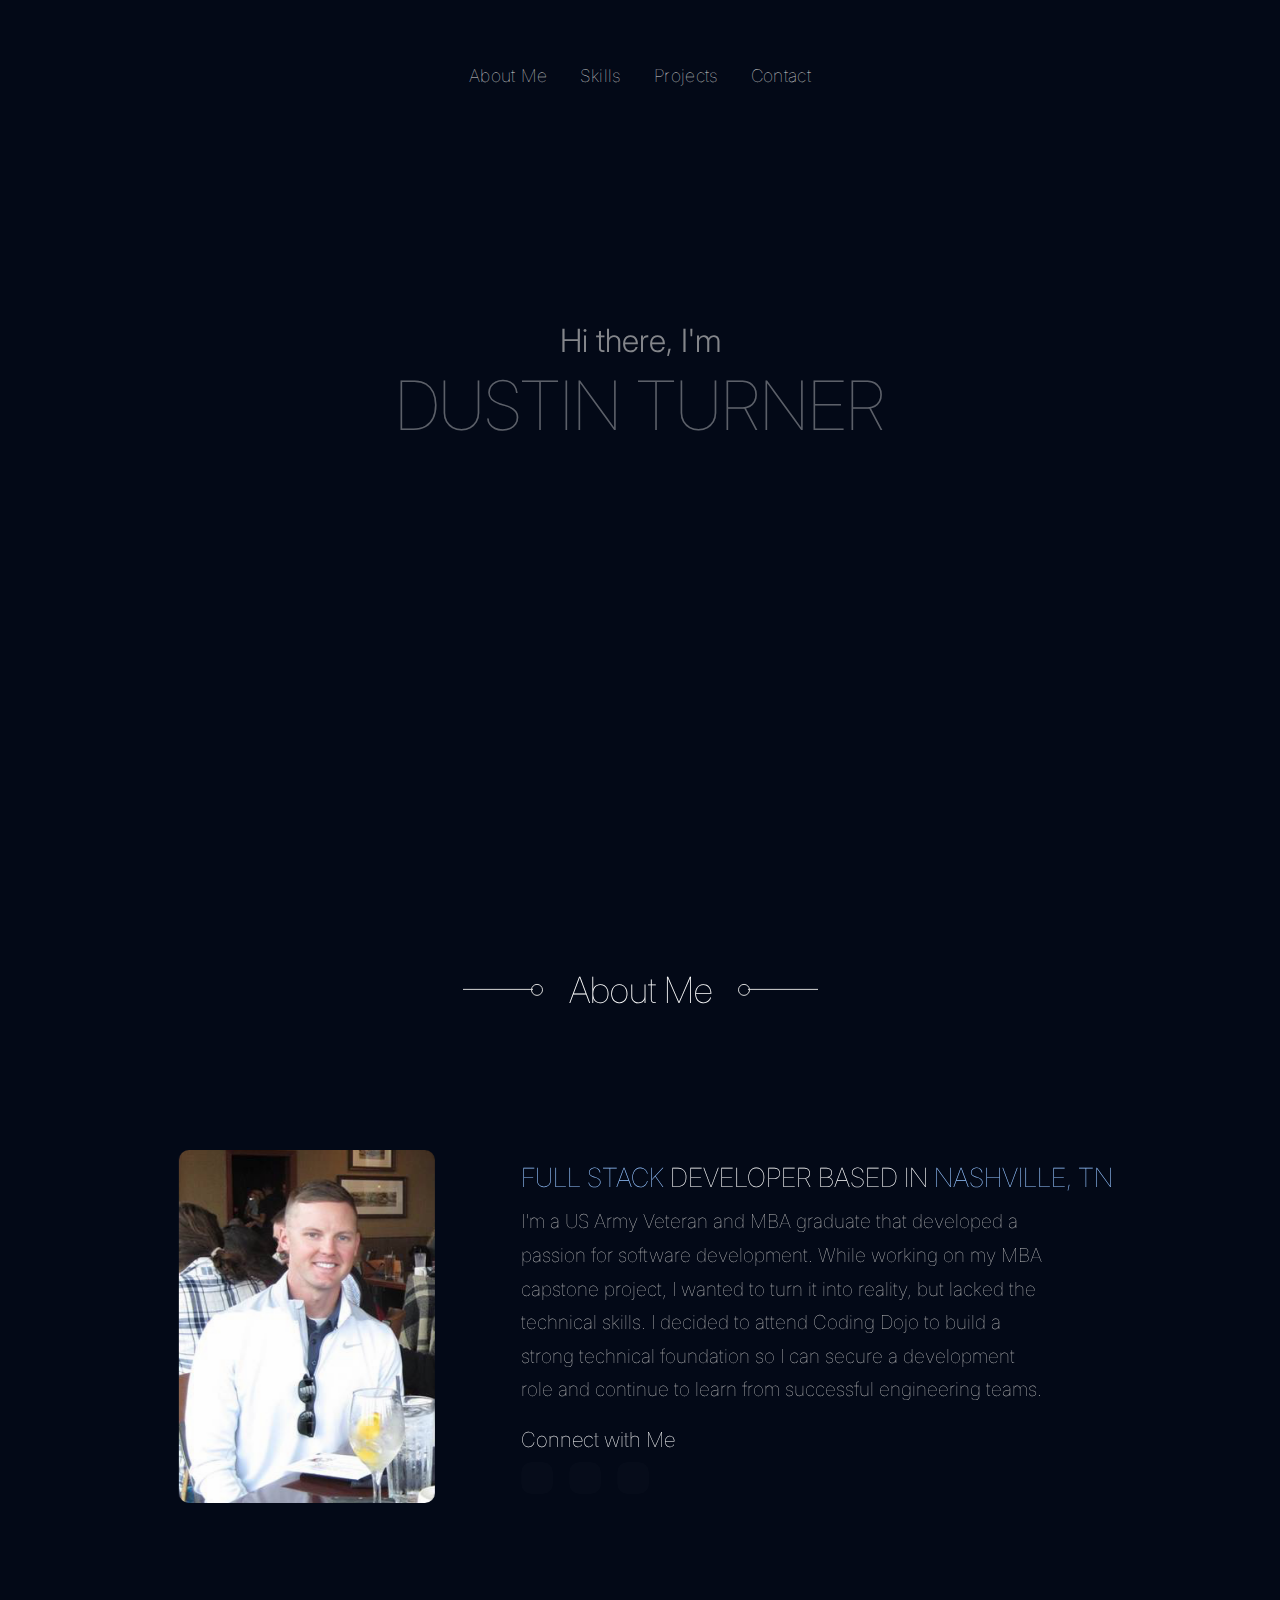
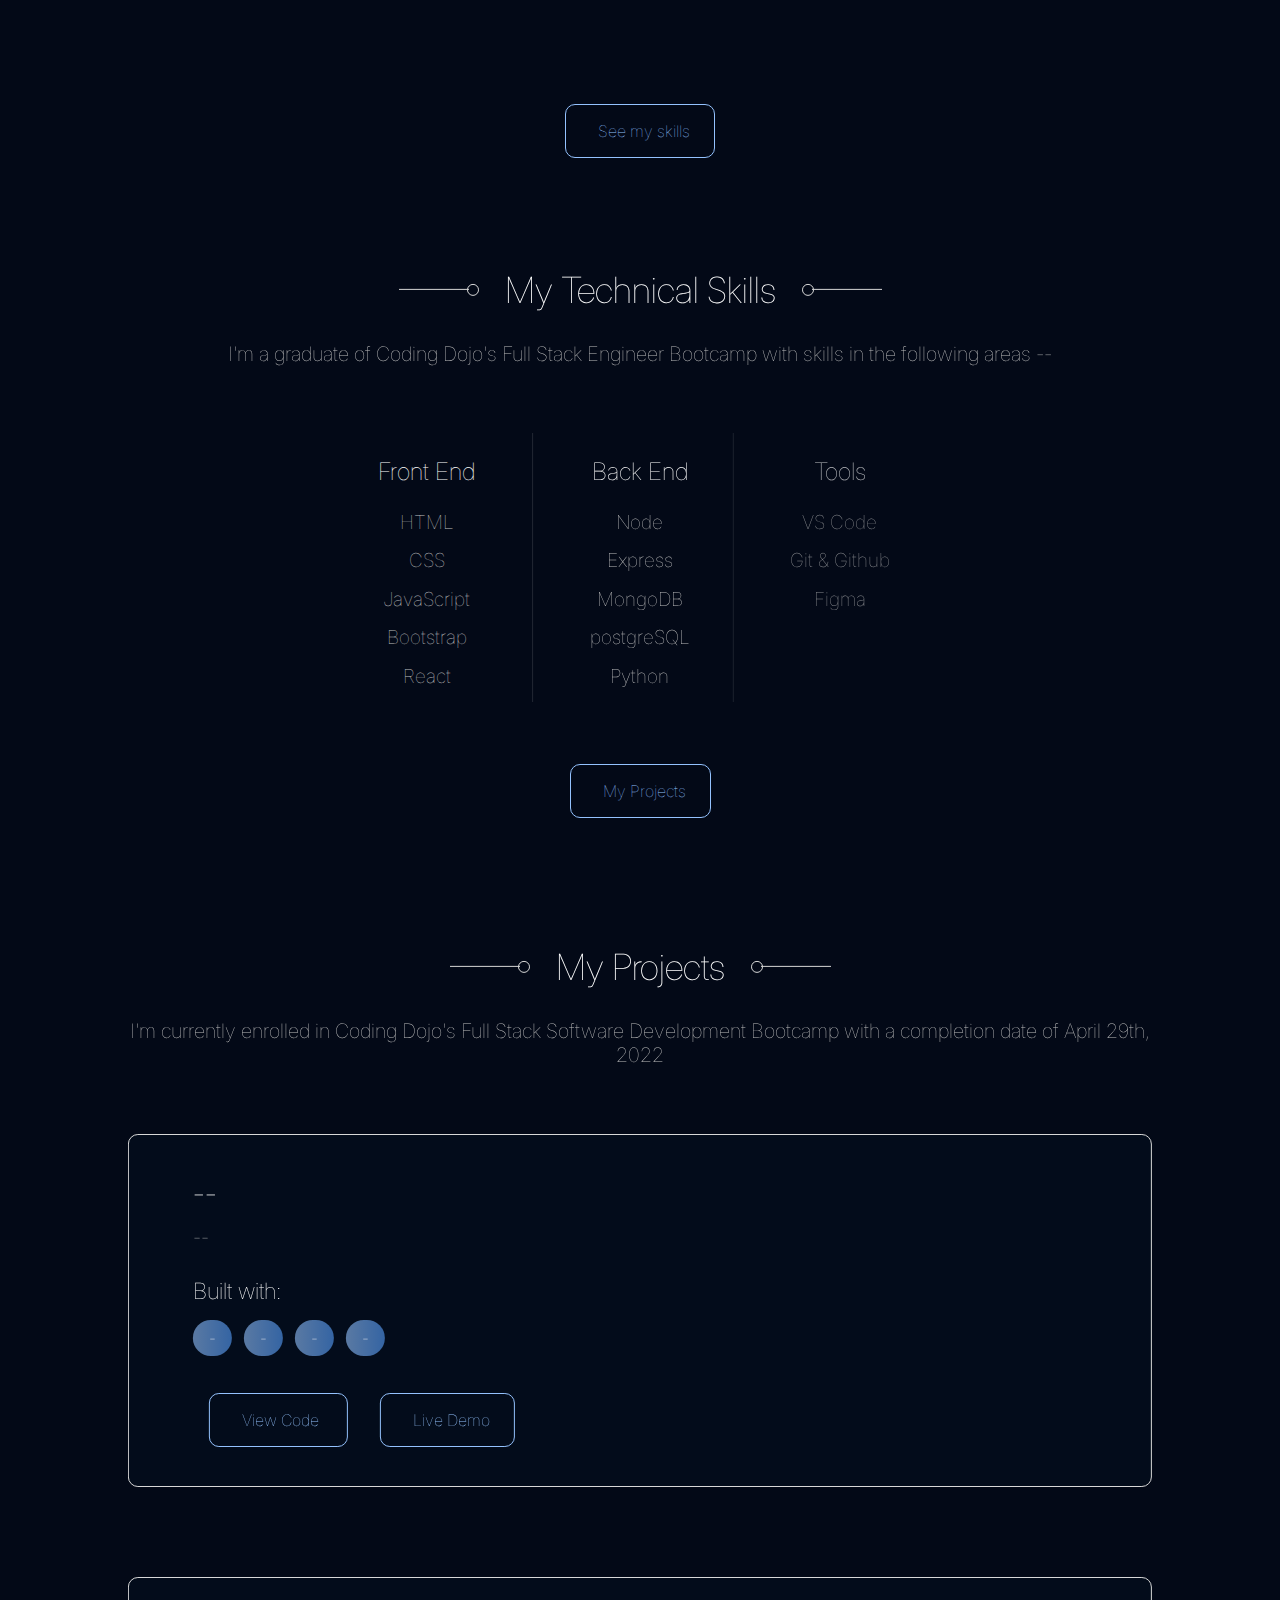
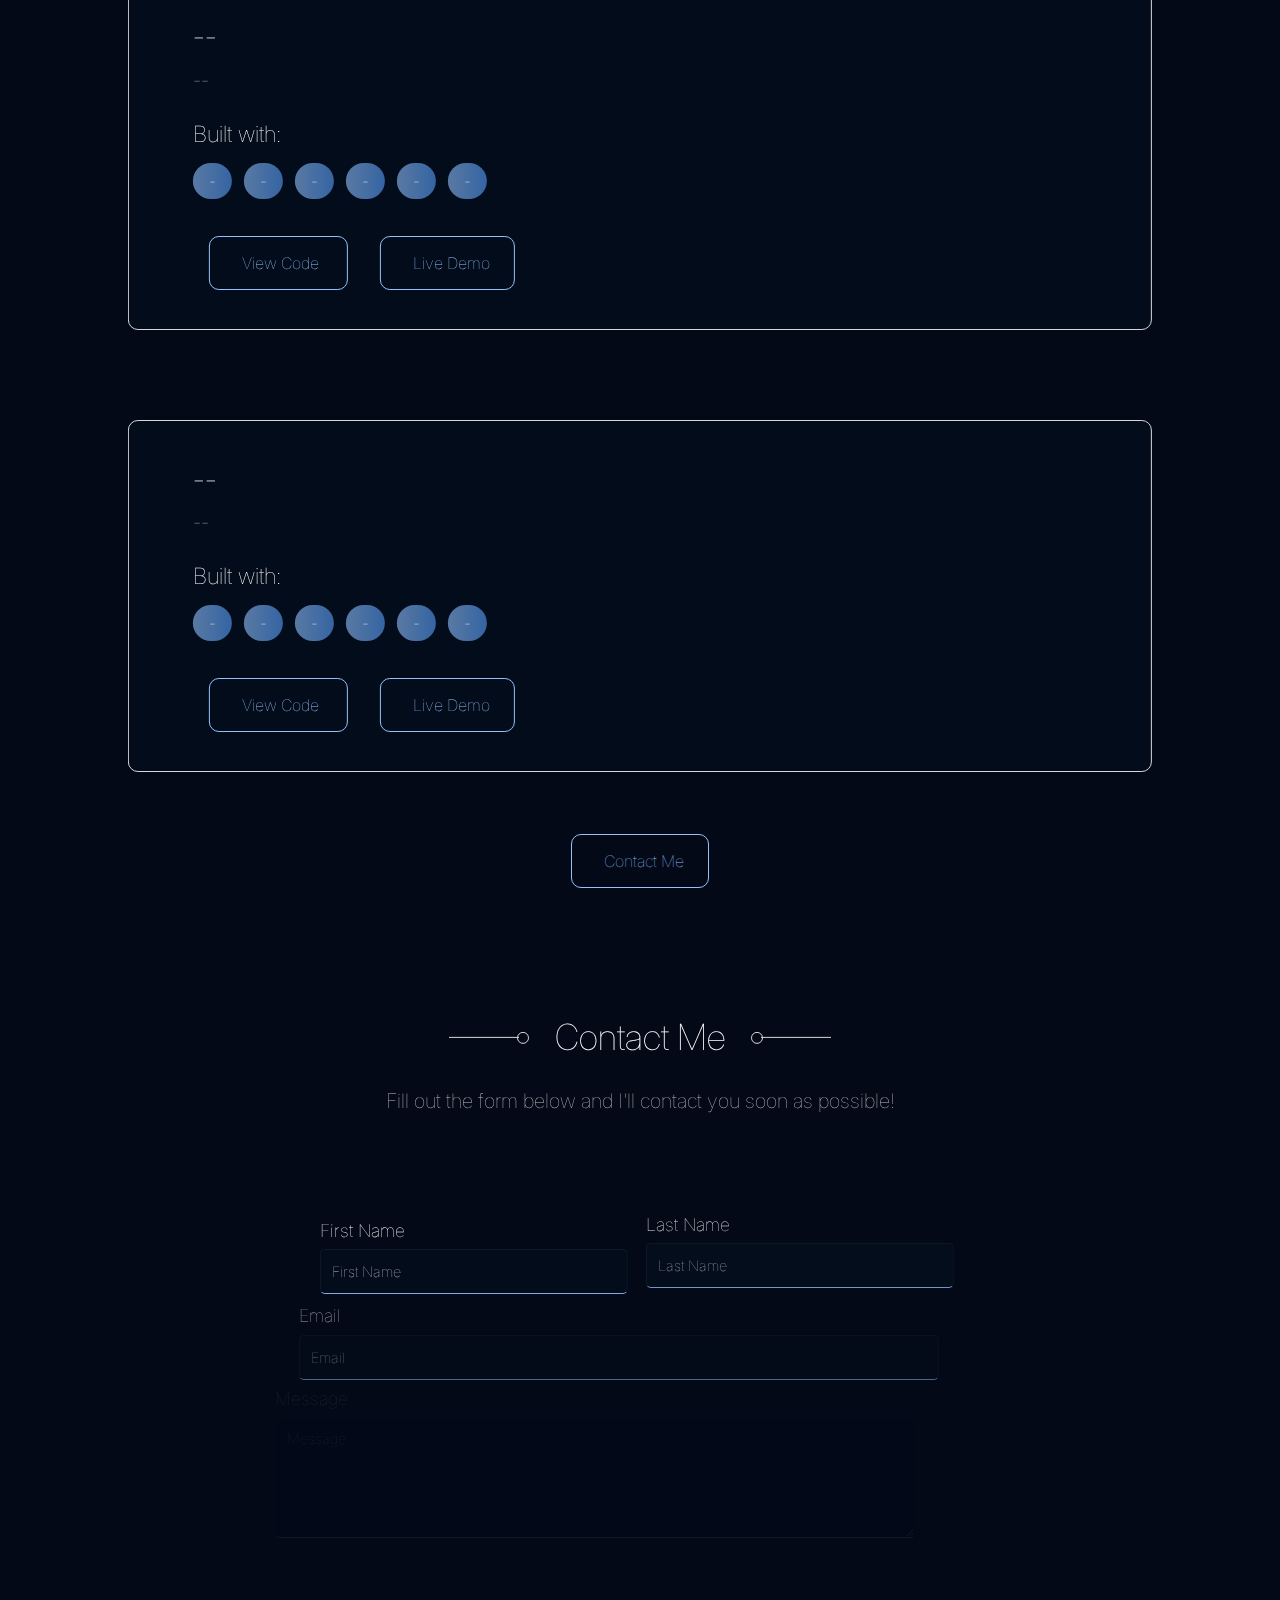
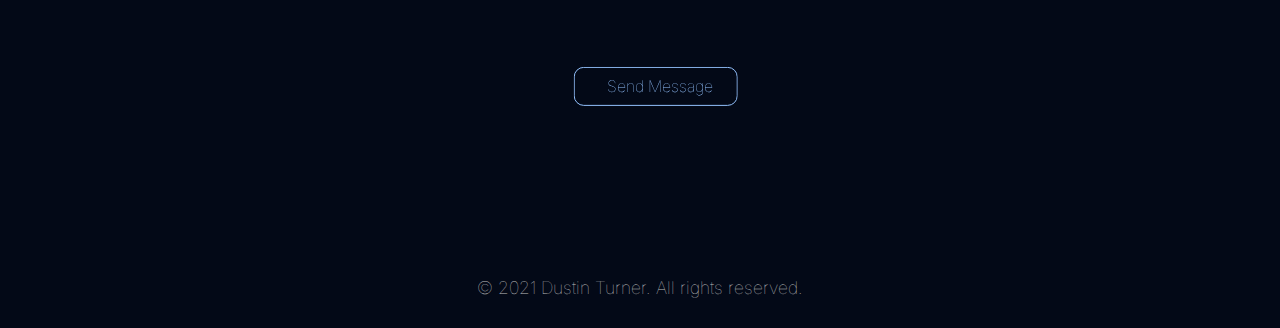
==== index.html @ 33172634 "Add files via upload" ====
<!DOCTYPE html>
<html lang="en">
<head>
    <meta charset="UTF-8">
    <meta http-equiv="X-UA-Compatible" content="IE=edge">
    <meta name="viewport" content="width=device-width, initial-scale=1.0">

    <title>Dustin Turner - Full Stack Developer</title>

    <link rel="stylesheet" href="main.css">
    <link rel="icon" href="./assets/favicon.ico?" type="image/x-icon">

    <!-- Font Awesome -->
    <link rel="stylesheet" href="https://cdnjs.cloudflare.com/ajax/libs/font-awesome/6.0.0-beta2/css/all.min.css" integrity="sha512-YWzhKL2whUzgiheMoBFwW8CKV4qpHQAEuvilg9FAn5VJUDwKZZxkJNuGM4XkWuk94WCrrwslk8yWNGmY1EduTA==" crossorigin="anonymous" referrerpolicy="no-referrer" />

    <!-- Meta Author Tag-->
    <meta name="author" content="Dustin Turner">

    <!-- Meta Description Tag -->
    <meta name="description" content="I am a full stack software developer that loves to learn new technologies and build new projects.">
    
    <!-- Canonical Link Tag -->
    <link rel="canonical" href="https://dustin-turner.com/">
    
    <!-- Open graph tags -->

    <meta property="og:title" content="Dustin Turner - Full Stack Developer" />

    <meta property="og:description" content="I am a full stack software developer that loves to learn new technologies and build new projects." />

    <meta property="og:image" content="https://dustin-turner.com/assets/images/about_picture.png" />

    <meta property="og:url" content="dustin-turner.com" />

    <meta property="og:site_name" content="Dustin Turner" />

    <!-- Twitter Tags -->

    <meta name="twitter:title" content="Dustin Turner - Full Stack Developer">

    <meta name="twitter:site" content="@dustin_b_turner">

    <meta name="twitter:creator" content="@dustin_b_turner">

</head>

<body>
    
<!-- Hero Section -->

    <header>

        <nav class="navbar">
            <ul class="nav-list">
                <li class="nav-item">
                    <a href="#about" class="nav-link">About Me</a>
                </li>
                
                <li class="nav-item">
                    <a href="#skills" class="nav-link">Skills</a>
                </li>
                
                <li class="nav-item">
                    <a href="#projects" class="nav-link">Projects</a>
                </li>
                
                <li class="nav-item">
                    <a href="#contact" class="nav-link">Contact</a>
                </li>
            </ul>
        </nav>

        <div class="content">

            <p class="smaller-text anim1">Hi there, I'm</p>

            <h1 class="title anim1"><span class="primary">Dustin</span> Turner</h1>

            <p class="smaller-text anim1">Full Stack Software Developer</p>

            <a class="btn primary larger anim1" id="projectsBtn" href="#projects">
                <i class="fas fa-code icon"></i>
                Projects
            </a>
            <a class="btn primary larger anim1" id="resumeBtn" href="">
                <i class="fas fa-paperclip icon"></i>
                Resume
            </a>          
        </div>

    </header>

<!-- About Me Section -->

    <section class="page-section" id="about">

        <div class="section-title-container fade">
            <div class="divider left"></div>
            <h2 class="title">About Me</h2>
            <div class="divider right"></div>
        </div>

        <div class="about-grid">

            <div class="img-container">
                <img src="/assets/images/backgrounds/about_picture.png" alt="Dustin Turner Image" class="about-img">
            </div>

            <div class="content">

                <p class="main-text"><span class="primary">full stack</span> developer based in <span class="primary">Nashville, TN</span></p>

                <div class="large-paragraph">
                    I'm a US Army Veteran and MBA graduate that developed a passion for software development. While working on my MBA capstone project, I wanted to turn it into reality, but lacked the technical skills. I decided to attend Coding Dojo to build a strong technical foundation so I can secure a development role and continue to learn from successful engineering teams.
                </div>

                <h5 class="socials-heading">Connect with Me</h5>

                <div class="socials-list">

                    <a href="https://www.linkedin.com/in/dustin-turner/" class="social-icon-container" target="_blank">
                        <i class="fab fa-linkedin icon"></i>
                    </a>

                    <a href="https://github.com/dturner23" class="social-icon-container" target="_blank">
                        <i class="fab fa-github icon"></i>
                    </a>

                    <a href="https://twitter.com/dustin_b_turner" class="social-icon-container" target="_blank">
                        <i class="fab fa-twitter icon"></i>
                    </a>

                </div>

            </div>

        </div>
        <a href="#skills" class="btn primary-outline section-end-btn" id="seeMySkillsBtn">
            <i class="fas fa-angle-double-down icon"></i>
            See my skills
        </a>


    </section>

<!-- Technical Skills Section -->

    <section class="page-section" id="skills">

        <div class="section-title-container fade">
            <div class="divider left"></div>
            <h2 class="title">My Technical Skills</h2>
            <div class="divider right"></div>
        </div>

        <p class="smaller-text fade">I'm a graduate of Coding Dojo's Full Stack Engineer Bootcamp with skills in the following areas --</p>

        <div class="skills-grid">
            <div class="skill-group">
                <i class="fas fa-laptop-code icon"></i>
                <h5 class="skill-group-title">Front End</h5>
                <ul class="skill-list">
                    <li class="skill">HTML</li>
                    <li class="skill">CSS</li>
                    <li class="skill">JavaScript</li>
                    <li class="skill">Bootstrap</li>
                    <li class="skill">React</li>
                </ul>
            </div>
            <div class="skill-group">
                <i class="fas fa-terminal icon"></i>
                <h5 class="skill-group-title">Back End</h5>
                <ul class="skill-list">
                    <li class="skill">Node</li>
                    <li class="skill">Express</li>
                    <li class="skill">MongoDB</li>
                    <li class="skill">postgreSQL</li>
                    <li class="skill">Python</li>
                </ul>
            </div>
            <div class="skill-group">
                <i class="fas fa-tools icon"></i>
                <h5 class="skill-group-title">Tools</h5>
                <ul class="skill-list">
                    <li class="skill">VS Code</li>
                    <li class="skill">Git & Github</li>
                    <li class="skill">Figma</li>
                </ul>
            </div>
        </div>
        

        <a href="#projects" class="btn primary-outline section-end-btn" >
            <i class="fas fa-angle-double-down icon"></i>
            My Projects
        </a>

    </section>

<!-- My Projects Section -->

    <section class="page-section" id="projects">

        <div class="section-title-container fade">
            <div class="divider left"></div>
            <h2 class="title">My Projects</h2>
            <div class="divider right"></div>
        </div>

        <p class="smaller-text fade">I'm currently enrolled in Coding Dojo's Full Stack Software Development Bootcamp with a completion date of April 29th, 2022</p>

        <div class="projects">
            <div class="project">
                <div class="content">
                    <h3 class="project-title">
                        --
                    </h3>

                    <p class="project-desc">
                        --
                    </p>

                    <h4 class="skills-title">Built with:</h4>

                    <div class="skills-list">
                        <div class="skill">-</div>
                        <div class="skill">-</div>
                        <div class="skill">-</div>
                        <div class="skill">-</div>
                    </div>

                    <div class="btn-group">
                        <a href="#" class="btn primary" target="_blank">
                            <i class="fas fa-code icon"></i>
                            View Code
                        </a>
                        <a href="#" class="btn primary" target="_blank">
                            <i class="fas fa-eye icon"></i>
                            Live Demo
                        </a>
                    </div>
                </div>

                <div class="img-container">
                    <img src="/" alt="" class="project-img">
                </div>

            </div>
            <div class="project">
                <div class="content">
                    <h3 class="project-title">
                        --
                    </h3>

                    <p class="project-desc">
                        --
                    </p>

                    <h4 class="skills-title">Built with:</h4>

                    <div class="skills-list">
                        <div class="skill">-</div>
                        <div class="skill">-</div>
                        <div class="skill">-</div>
                        <div class="skill">-</div>
                        <div class="skill">-</div>
                        <div class="skill">-</div>
                    </div>

                    <div class="btn-group">
                        <a href="#" class="btn primary" target="_blank">
                            <i class="fas fa-code icon"></i>
                            View Code
                        </a>
                        <a href="#" class="btn primary" target="_blank">
                            <i class="fas fa-eye icon"></i>
                            Live Demo
                        </a>
                    </div>
                </div>

                <div class="img-container">
                    <img src="/" alt="" class="project-img">
                </div>

            </div>
            <div class="project">
                <div class="content">
                    <h3 class="project-title">
                        --
                    </h3>

                    <p class="project-desc">
                        --
                    </p>

                    <h4 class="skills-title">Built with:</h4>

                    <div class="skills-list">
                        <div class="skill">-</div>
                        <div class="skill">-</div>
                        <div class="skill">-</div>
                        <div class="skill">-</div>
                        <div class="skill">-</div>
                        <div class="skill">-</div>
                    </div>

                    <div class="btn-group">
                        <a href="#" class="btn primary" target="_blank">
                            <i class="fas fa-code icon"></i>
                            View Code
                        </a>
                        <a href="#" class="btn primary" target="_blank">
                            <i class="fas fa-eye icon"></i>
                            Live Demo
                        </a>
                    </div>
                </div>

                <div class="img-container">
                    <img src="" alt="" class="project-img">
                </div>

            </div>
        </div>

        <a href="#contact" class="btn primary-outline section-end-btn" id="contactMeBtn">
            <i class="fas fa-angle-double-down icon"></i>
            Contact Me
        </a>

    </section>

<!-- Contact Me Section -->

    <section class="page-section" id="contact">

        <div class="section-title-container fade">
            <div class="divider left"></div>
            <h2 class="title">Contact Me</h2>
            <div class="divider right"></div>
        </div>

        <p class="smaller-text fade">Fill out the form below and I'll contact you soon as possible!</p>

        <form action="https://formspree.io/moqvbrrl" method="POST" class="contact-form">
            <div class="alert" id="formAlert">
                <p class="alert-text">Please fill in all fields.</p>
                <i class="fas fa-times close-icon"></i>
            </div>

            <div class="form-group grid">
                <div class="input-container">
                    <label for="firstName">First Name</label>
                    <input type="text" name="firstName" id="firstName" class="input" placeholder="First Name">
                </div>
                <div class="input-container">
                    <label for="lastName">Last Name</label>
                    <input type="text" name="lastName" id="lastName" class="input" placeholder="Last Name">
                </div>
            </div>
            <div class="form-group">
                <label for="email">Email</label>
                <input type="email" name="email" id="email" class="input" placeholder="Email">
            </div>
            <div class="form-group">
                <label for="message">Message</label>
                <textarea name="message" id="message" class="input textarea" placeholder="Message"></textarea>
            </div>
            <div class="form-group">
                <button class="btn primary" type="submit">
                    <i class="fas fa-paper-plane icon"></i>
                    Send Message
                </button>
            </div>
        </form>

    </section>

<!-- Footer Section -->

    <footer>
        <p class="footer-text">&copy; 2021 Dustin Turner. All rights reserved.</p>
    </footer>

<!-- GSAP & It's plugins -->
    <script src="https://cdnjs.cloudflare.com/ajax/libs/gsap/3.8.0/gsap.min.js"></script>
    <script src="https://cdnjs.cloudflare.com/ajax/libs/gsap/3.8.0/ScrollToPlugin.min.js"></script>
    <script src="https://cdnjs.cloudflare.com/ajax/libs/gsap/3.8.0/ScrollTrigger.min.js"></script>

    <script src="js/main.js"></script>
</body>
</html>
---- main.css ----
@import url("https://fonts.googleapis.com/css2?family=Inter:wght@100;300&display=swap");
* {
  margin: 0;
  padding: 0;
  -webkit-box-sizing: border-box;
          box-sizing: border-box;
}

body {
  width: 100vw;
  background-color: #030917;
  min-height: 100vh;
  overflow-x: hidden;
}

::-webkit-scrollbar {
  width: 5px;
}

::-webkit-scrollbar-thumb {
  background-color: rgba(149, 195, 255, 0.2);
}

::-webkit-scrollbar-track {
  background-color: #030917;
}

@media screen and (min-width: 2500px) {
  html {
    font-size: 24px;
  }
}

@media screen and (max-width: 1238px) {
  html {
    font-size: 14px;
  }
}

@media screen and (max-width: 402px) {
  html {
    font-size: 12px;
  }
}

header {
  height: 100vh;
  width: 100vw;
  background-attachment: fixed;
  background-position: center;
  background-repeat: no-repeat;
  background-size: cover;
}

header .navbar {
  height: 150px;
  width: 100vw;
  display: -webkit-box;
  display: -ms-flexbox;
  display: flex;
  -webkit-box-orient: horizontal;
  -webkit-box-direction: normal;
      -ms-flex-direction: row;
          flex-direction: row;
  -webkit-box-align: center;
      -ms-flex-align: center;
          align-items: center;
  -webkit-box-pack: justify;
      -ms-flex-pack: justify;
          justify-content: center;
  padding: 0 10vw;
}

header .navbar .nav-brand {
  font-family: 'Inter', sans-serif;
  font-size: 1.75rem;
  font-weight: 100;
  color: #95C3FF;
}

header .navbar .nav-list {
  display: -webkit-box;
  display: -ms-flexbox;
  display: flex;
  -webkit-box-orient: horizontal;
  -webkit-box-direction: normal;
      -ms-flex-direction: row;
          flex-direction: row;
  list-style: none;
}

header .navbar .nav-list .nav-item {
  margin: 0 1em;
}

header .navbar .nav-list .nav-item .nav-link {
  font-family: 'Inter', sans-serif;
  font-size: 1.1rem;
  font-weight: 100;
  color: #D9D9D9;
  text-decoration: none;
  letter-spacing: 0.02em;
  -webkit-transition: color 0.3s ease-in-out;
  transition: color 0.3s ease-in-out;
  cursor: pointer;
}

header .navbar .nav-list .nav-item .nav-link:hover {
  color: #95C3FF;
}

header .content {
  width: 40vw;
  position: relative;
  left: 50%;
  -webkit-transform: translateX(-50%);
          transform: translateX(-50%);
  top: 20vh;
  text-align: center;
}

header .content .smaller-text {
  font-family: 'Inter', sans-serif;
  font-size: 2rem;
  font-weight: 300;
  color: #BFBFBF;
}

header .content .title {
  text-transform: uppercase;
  color: #fff;
  font-family: 'Inter', sans-serif;
  font-size: 4.25rem;
  font-weight: 100;
  margin: .2em 0;
}

header .content .title .primary {
  color: #fff;
}

header .content .btn {
  position: relative;
  top: 3.5em;
}

@media screen and (max-width: 1238px) {
  header .content {
    width: 100vw;
  }
}

@media screen and (max-width: 962px) {
  header .navbar {
    padding: 0 5vw;
  }
}

@media screen and (max-width: 782px) {
  header .navbar .nav-list {
    display: none;
  }
}

@media screen and (max-width: 680px) {
  header .content {
    width: 80vw;
  }
  header .content .smaller-text:last-of-type {
    width: 60%;
    position: relative;
    left: 50%;
    -webkit-transform: translateX(-50%);
            transform: translateX(-50%);
    line-height: 1.5;
  }
}

@media screen and (max-width: 416px) {
  header .content .smaller-text:last-of-type {
    width: 80%;
  }
}

@media screen and (max-width: 1026px) {
  header {
    background-attachment: scroll;
  }
}

@media screen and (max-height: 750px) {
  header .content {
    top: 15vh;
  }
}

@media screen and (max-height: 650px) {
  header .content {
    top: 10vh;
  }
}

@media screen and (max-height: 650px) and (max-width: 500px) {
  header .content {
    top: 5vh;
  }
}

.btn {
  padding: 16px 24px;
  border-radius: 10px;
  font-family: 'Inter', sans-serif;
  font-size: 1rem;
  font-weight: 100;
  -webkit-transition: color .3s ease-in-out, background .3s ease-in-out;
  transition: color .3s ease-in-out, background .3s ease-in-out;
  cursor: pointer;
  text-decoration: none;
  line-height: 5px;
}

.btn .icon {
  margin-right: 8px;
}

.btn.light-outline {
  border: 1px solid #D9D9D9;
  color: #D9D9D9;
  background: transparent;
}

.btn.light-outline:hover {
  background: #D9D9D9;
  color: #000;
}

.btn.primary {
  border: 1px solid #95C3FF;
  color: #95C3FF;
  background: transparent;
  margin: 1rem;
}

.btn.primary:hover {
  background: #95C3FF;
  color: #fff;
}

.btn.primary-outline {
  border: 1px solid #95C3FF;
  color: #95C3FF;
  background: transparent;
}

.btn.primary-outline:hover {
  background: #95C3FF;
  color: #fff;
}

.btn.larger {
  height: 50px;
  padding: 18px 32px;
  font-family: 'Inter', sans-serif;
  font-size: 1rem;
  font-weight: 100;
  text-transform: capitalize;
}

.page-section {
  width: 100vw;
  padding: 7.5vh 15vw 17.5vh 15vw;
  text-align: center;
}

.page-section .section-end-btn {
  position: relative;
  top: 9vh;
}

.page-section .section-title-container {
  display: -webkit-box;
  display: -ms-flexbox;
  display: flex;
  -webkit-box-align: center;
      -ms-flex-align: center;
          align-items: center;
  -webkit-box-pack: center;
      -ms-flex-pack: center;
          justify-content: center;
}

.page-section .section-title-container .divider {
  width: 70px;
  height: 1px;
  background-color: #D9D9D9;
  position: relative;
}

.page-section .section-title-container .divider::after {
  content: '';
  width: 10px;
  height: 10px;
  border: 1px solid #D9D9D9;
  border-radius: 50%;
  position: absolute;
  top: -5px;
}

.page-section .section-title-container .divider.left::after {
  right: -10px;
}

.page-section .section-title-container .divider.right::after {
  left: -10px;
}

.page-section .section-title-container .title {
  font-family: 'Inter', sans-serif;
  font-size: 2.25rem;
  font-weight: 100;
  color: #fff;
  margin: 0 1em;
}

.page-section .smaller-text {
  font-family: 'Inter', sans-serif;
  font-size: 1.25rem;
  font-weight: 100;
  color: #BFBFBF;
  text-align: center;
  margin-top: 1.5em;
}

.page-section#projects {
  background-attachment: fixed;
  background-position: center;
  background-repeat: no-repeat;
  background-size: cover;
}

.page-section#skills {

  background-image: url("");
  background-attachment: fixed;
  background-position: center;
  background-repeat: no-repeat;
  background-size: cover;
}

.page-section#about {
  height: 100vh;
  background-image: url("");
  background-attachment: fixed;
  background-position: center;
  background-repeat: no-repeat;
  background-size: cover;
}

.page-section#contact {
  height: 100vh;
  background-image: url("");
  background-attachment: fixed;
  background-position: center;
  background-repeat: no-repeat;
  background-size: cover;
  padding: 7.5vh 15vw 12.5vh 15vw;
} 

@media screen and (max-width: 1342px) {
  .page-section {
    padding: 7.5vh 10vw 17.5vh 10vw;
  }
}

@media screen and (max-width: 1124px) {
  .page-section {
    padding: 7.5vh 5vw 17.5vh 5vw;
  }
}

@media screen and (max-width: 926px) {
  .page-section {
    padding: 7.5vh 10vw 17.5vh 10vw;
  }
}

@media screen and (max-width: 1026px) {
  .page-section#projects {
    background-attachment: fixed;
    background-position: center;
    background-repeat: no-repeat;
    background-size: cover;
    background-attachment: scroll;
  }
  .page-section#skills {
    background-attachment: fixed;
    background-position: center;
    background-repeat: no-repeat;
    background-size: cover;
    background-attachment: scroll;
  }
  .page-section#about {
    background-attachment: fixed;
    background-position: center;
    background-repeat: no-repeat;
    background-size: cover;
    background-attachment: scroll;
  }
  .page-section#contact {
    background-attachment: fixed;
    background-position: center;
    background-repeat: no-repeat;
    background-size: cover;
    background-attachment: scroll;
  }
}

@media screen and (max-width: 558px) {
  .page-section .section-title-container .divider {
    width: 30px;
  }
}

#projects .projects {
  margin-top: 7.5vh;
  text-align: left;
}

#projects .projects .project {
  background-color: rgba(9, 22, 38, 0.35);
  border: 1px solid #D9D9D9;
  border-radius: 10px;
  display: -ms-grid;
  display: grid;
  -ms-grid-columns: 1fr 1fr;
      grid-template-columns: 1fr 1fr;
  padding: 2.5em 4em 3.5em 4em;
}

#projects .projects .project:not(:first-of-type) {
  margin-top: 10vh;
}

#projects .projects .project .img-container {
  position: relative;
  height: 100%;
  width: 100%;
  display: -webkit-box;
  display: -ms-flexbox;
  display: flex;
  -webkit-box-pack: end;
      -ms-flex-pack: end;
          justify-content: flex-end;
  -webkit-box-align: center;
      -ms-flex-align: center;
          align-items: center;
}

#projects .projects .project .img-container .project-img {
  width: 85%;
}

#projects .projects .project .content .project-title {
  font-family: 'Inter', sans-serif;
  font-size: 1.9rem;
  font-weight: 100;
  color: #fff;
}

#projects .projects .project .content .project-desc {
  font-family: 'Inter', sans-serif;
  font-size: 1.2rem;
  font-weight: 100;
  color: #BFBFBF;
  line-height: 1.75em;
  margin: .5em 0;
  width: 95%;
}

#projects .projects .project .content .skills-title {
  font-family: 'Inter', sans-serif;
  font-size: 1.4rem;
  font-weight: 100;
  color: #fff;
  margin-top: 1em;
}

#projects .projects .project .content .skills-list {
  margin: 1em 0 2.5em 0;
  width: 85%;
  display: -webkit-box;
  display: -ms-flexbox;
  display: flex;
  -ms-flex-wrap: wrap;
      flex-wrap: wrap;
}

#projects .projects .project .content .skills-list .skill {
  background: -webkit-gradient(linear, left top, right top, from(rgba(149, 195, 255, 0.6)), to(rgba(87, 160, 255, 0.6)));
  background: linear-gradient(90deg, rgba(149, 195, 255, 0.6) 0%, rgba(87, 160, 255, 0.6) 100%);
  border-radius: 99px;
  padding: 8px 16px;
  color: #fff;
  font-family: 'Inter', sans-serif;
  font-size: 1rem;
  font-weight: 100;
  margin: 0 .75em 1em 0;
}

#projects .projects .project .content .btn-group .btn.primary {
  margin-right: 1em;
}

@media screen and (max-width: 926px) {
  #projects .projects .project {
    -ms-grid-columns: 1fr;
        grid-template-columns: 1fr;
    -ms-grid-rows: 1fr 1fr;
        grid-template-rows: 1fr 1fr;
    padding: 2.5em 4em 5em 4em;
    text-align: center;
  }
  #projects .projects .project .img-container {
    -ms-grid-row: 1;
    grid-row: 1;
    -webkit-box-pack: center;
        -ms-flex-pack: center;
            justify-content: center;
  }
  #projects .projects .project .content .project-title {
    margin-bottom: 1em;
  }
  #projects .projects .project .content .project-desc {
    width: 75%;
    margin-left: 12.5%;
  }
  #projects .projects .project .content .skills-list {
    width: 90%;
    -webkit-box-pack: center;
        -ms-flex-pack: center;
            justify-content: center;
    position: relative;
    left: 50%;
    -webkit-transform: translateX(-50%);
            transform: translateX(-50%);
    margin: 2em 0 4em 0;
  }
}

@media screen and (max-width: 850px) {
  #projects .projects .project {
    display: -webkit-box;
    display: -ms-flexbox;
    display: flex;
    -webkit-box-orient: vertical;
    -webkit-box-direction: reverse;
        -ms-flex-direction: column-reverse;
            flex-direction: column-reverse;
  }
  #projects .projects .project .img-container {
    padding: 2em 0;
  }
}

@media screen and (max-width: 624px) {
  #projects .projects .project .img-container .project-img {
    width: 100%;
  }
}

@media screen and (max-width: 538px) {
  #projects .projects .project .content .project-desc {
    width: 95%;
    margin-left: 2.5%;
  }
  #projects .projects .project .content .btn-group .btn {
    display: block;
  }
  #projects .projects .project .content .btn-group .btn.primary {
    margin-right: 0;
    margin-bottom: 2em;
  
  }
  #projects .projects .project .content .skills-list {
    width: 40%;
  }
  #projects .projects .project .content .skills-list .skill {
    margin-right: 0;
    margin-left: 0;
  }
}

#skills .skills-grid {
  width: 50vw;
  position: relative;
  left: 50%;
  -webkit-transform: translateX(-50%);
          transform: translateX(-50%);
  margin-top: 7.5vh;
  display: -ms-grid;
  display: grid;
  -ms-grid-columns: (1fr)[3];
      grid-template-columns: repeat(3, 1fr);
}

#skills .skills-grid .skill-group {
  padding: 0 10%;
  display: -webkit-box;
  display: -ms-flexbox;
  display: flex;
  -webkit-box-orient: vertical;
  -webkit-box-direction: normal;
      -ms-flex-direction: column;
          flex-direction: column;
  -webkit-box-align: center;
      -ms-flex-align: center;
          align-items: center;
}

#skills .skills-grid .skill-group:not(:first-of-type) {
  border-left: 1px solid rgba(191, 191, 191, 0.2);
}

#skills .skills-grid .skill-group .icon {
  font-size: 4.5rem;
  background: linear-gradient(90deg, #95C3FF 0%, #57A0FF 100%);
  -webkit-background-clip: text;
  -webkit-text-fill-color: transparent;
}

#skills .skills-grid .skill-group .skill-group-title {
  font-family: 'Inter', sans-serif;
  font-size: 1.5rem;
  font-weight: 100;
  color: #fff;
  margin: 1em 0;
}

#skills .skills-grid .skill-group .skill-list {
  list-style: none;
  text-align: center;
}

#skills .skills-grid .skill-group .skill-list .skill {
  font-family: 'Inter', sans-serif;
  font-size: 1.2rem;
  font-weight: 100;
  color: #BFBFBF;
}

#skills .skills-grid .skill-group .skill-list .skill:not(:first-of-type) {
  margin: .75em 0;
}

@media screen and (max-width: 1186px) {
  #skills .skills-grid {
    width: 100%;
  }
}

@media screen and (max-width: 724px) {
  #skills .skills-grid {
    -ms-grid-columns: 1fr;
        grid-template-columns: 1fr;
    row-gap: 50px;
  }
  #skills .skills-grid .skill-group:not(:first-of-type) {
    border: none;
  }
}

#about .about-grid {
  display: -ms-grid;
  height: 70vh;
  display: grid;
  -ms-grid-columns: 1fr 2fr;
      grid-template-columns: 1fr 2fr;
  text-align: left;
  width: 60vw;
  position: relative;
  left: 55%;
  -webkit-transform: translateX(-50%);
          transform: translateX(-50%);
}

#about .about-grid .img-container {
  display: -webkit-box;
  display: -ms-flexbox;
  display: flex;
  -webkit-box-align: center;
      -ms-flex-align: center;
          align-items: center;
}

#about .about-grid .img-container .about-img {
  width: 75%;
  border-radius: 10px;
}

#about .about-grid .content {
  display: -webkit-box;
  display: -ms-flexbox;
  display: flex;
  -webkit-box-orient: vertical;
  -webkit-box-direction: normal;
      -ms-flex-direction: column;
          flex-direction: column;
  -webkit-box-pack: center;
      -ms-flex-pack: center;
          justify-content: center;
}

#about .about-grid .content .main-text {
  font-family: 'Inter', sans-serif;
  font-size: 1.65rem;
  font-weight: 100;
  color: #fff;
  text-transform: uppercase;
  margin: .1em 0;
}

#about .about-grid .content .main-text .primary {
  color: #95C3FF;
}

#about .about-grid .content .large-paragraph {
  font-family: 'Inter', sans-serif;
  font-size: 1.2rem;
  font-weight: 100;
  color: #BFBFBF;
  line-height: 1.75em;
  margin: .5em 0;
  width: 77.5%;
}

#about .about-grid .content .socials-heading {
  font-family: 'Inter', sans-serif;
  font-size: 1.3rem;
  font-weight: 100;
  color: #fff;
  margin: .5em 0;
}

#about .about-grid .content .socials-list {
  display: -webkit-box;
  display: -ms-flexbox;
  display: flex;
}

#about .about-grid .content .socials-list .social-icon-container {
  color: #fff;
  text-decoration: none;
  border-radius: 10px;
  background-color: rgba(238, 238, 238, 0.02);
  padding: 1em;
  margin: 0 1em 0 0;
  -webkit-transition: background-color .3s ease-in-out, color .3s ease-in-out;
  transition: background-color .3s ease-in-out, color .3s ease-in-out;
}

#about .about-grid .content .socials-list .social-icon-container .icon {
  font-size: 1.75rem;
  border-radius: 10px;
}

#about .about-grid .content .socials-list .social-icon-container:hover {
  background-color: #57A0FF;
  color: #eee;
  border-radius: 10px;
}

@media screen and (max-width: 1350px) {
  #about .about-grid {
    width: 100%;
    left: 55%;
  }
}

@media screen and (max-width: 938px) {
  #about .about-grid {
    -ms-grid-columns: 1fr;
        grid-template-columns: 1fr;
    left: 50%;
    row-gap: 50px;
    text-align: center;
  }
  #about .about-grid .img-container {
    display: -webkit-box;
    display: -ms-flexbox;
    display: flex;
    -webkit-box-align: center;
        -ms-flex-align: center;
            align-items: center;
    -webkit-box-pack: center;
        -ms-flex-pack: center;
            justify-content: center;
  }
  #about .about-grid .img-container .about-img {
    width: 32.5%;
  }
  #about .about-grid .content .main-text {
    margin: .25em 0;
  }
  #about .about-grid .content .large-paragraph {
    margin: 2em 0 2em 11.125%;
  }
  #about .about-grid .content .socials-heading {
    margin-bottom: 1em;
  }
  #about .about-grid .content .socials-list {
    -webkit-box-pack: center;
        -ms-flex-pack: center;
            justify-content: center;
  }
  #about .about-grid .content .socials-list .social-icon-container:first-of-type {
    margin-left: 12px;
  }
}

@media screen and (max-width: 506px) {
  #about .about-grid .img-container .about-img {
    width: 50%;
  }
}

#contact .contact-form {
  width: 35vw;
  position: relative;
  left: 50%;
  -webkit-transform: translateX(-50%);
          transform: translateX(-50%);
  margin-top: 2.5vh;
  text-align: left;
}

#contact .contact-form .form-group {
  display: block;
}

#contact .contact-form .form-group:not(:first-of-type) {
  margin-top: 2em;
}

#contact .contact-form .form-group.grid {
  display: -ms-grid;
  display: grid;
  -ms-grid-columns: 1fr 1fr;
      grid-template-columns: 1fr 1fr;
  -webkit-column-gap: 1.5em;
          column-gap: 1.5em;
}

#contact .contact-form .form-group.grid .input-container {
  width: 100%;
}

#contact .contact-form .form-group label {
  display: block;
  font-family: 'Inter', sans-serif;
  font-size: 1.1rem;
  font-weight: 100;
  color: #fff;
  margin-bottom: .5em;
}

#contact .contact-form .form-group .input {
  width: 100%;
  height: 45px;
  padding-left: .75em;
  background-color: rgba(9, 22, 38, 0.35);
  border: 1px solid rgba(255, 255, 255, 0.05125);
  border-bottom: 1px solid #95C3FF;
  border-radius: 5px;
  color: #fff;
  font-family: 'Inter', sans-serif;
  font-size: 0.9rem;
  font-weight: 100;
}

#contact .contact-form .form-group .input.textarea {
  height: 120px;
  padding-top: .75em;
}

#contact .contact-form .form-group .input::-webkit-input-placeholder {
  font-family: 'Inter', sans-serif;
  font-size: 0.9rem;
  font-weight: 100;
  color: #BFBFBF;
}

#contact .contact-form .form-group .input:-ms-input-placeholder {
  font-family: 'Inter', sans-serif;
  font-size: 0.9rem;
  font-weight: 100;
  color: #BFBFBF;
}

#contact .contact-form .form-group .input::-ms-input-placeholder {
  font-family: 'Inter', sans-serif;
  font-size: 0.9rem;
  font-weight: 100;
  color: #BFBFBF;
}

#contact .contact-form .form-group .input::placeholder {
  font-family: 'Inter', sans-serif;
  font-size: 0.9rem;
  font-weight: 100;
  color: #BFBFBF;
}

#contact .contact-form .form-group .input:focus {
  outline: none;
  -webkit-box-shadow: 0px 0px 14px rgba(149, 195, 255, 0.5);
          box-shadow: 0px 0px 14px rgba(149, 195, 255, 0.5);
}

#contact .contact-form .form-group .btn {
  position: relative;
  left: 50%;
  -webkit-transform: translateX(-50%);
          transform: translateX(-50%);
  top: 2em;
}

#contact .contact-form .alert {
  background: rgba(255, 0, 0, 0.2);
  padding: 16px;
  opacity: 0;
  -webkit-transition: opacity 0.3s ease-in-out;
  transition: opacity 0.3s ease-in-out;
  position: relative;
}

#contact .contact-form .alert .alert-text {
  font-family: 'Inter', sans-serif;
  font-size: 1rem;
  font-weight: 100;
  color: #f00;
}

#contact .contact-form .alert .close-icon {
  color: #f00;
  position: absolute;
  right: 16px;
  top: 50%;
  -webkit-transform: translateY(-50%);
          transform: translateY(-50%);
  cursor: pointer;
  -webkit-transition: opacity 0.3s ease-in-out;
  transition: opacity 0.3s ease-in-out;
}

#contact .contact-form .alert .close-icon:hover {
  opacity: .5;
}

@media screen and (max-width: 1348px) {
  #contact .contact-form {
    width: 50vw;
  }
}

@media screen and (max-width: 886px) {
  #contact .contact-form {
    width: 100%;
  }
}

@media screen and (max-width: 612px) {
  #contact .contact-form .form-group.grid {
    -ms-grid-columns: 1fr;
        grid-template-columns: 1fr;
  }
  #contact .contact-form .form-group.grid .input-container:first-of-type {
    margin-bottom: 1.5em;
  }
}

footer {
  height: 80px;
  background-color: #030917;
  display: -webkit-box;
  display: -ms-flexbox;
  display: flex;
  -webkit-box-pack: center;
      -ms-flex-pack: center;
          justify-content: center;
  -webkit-box-align: center;
      -ms-flex-align: center;
          align-items: center;
}

footer .footer-text {
  font-family: 'Inter', sans-serif;
  font-size: 1.1rem;
  font-weight: 100;
  color: #BFBFBF;
}
/*# sourceMappingURL=main.css.map */
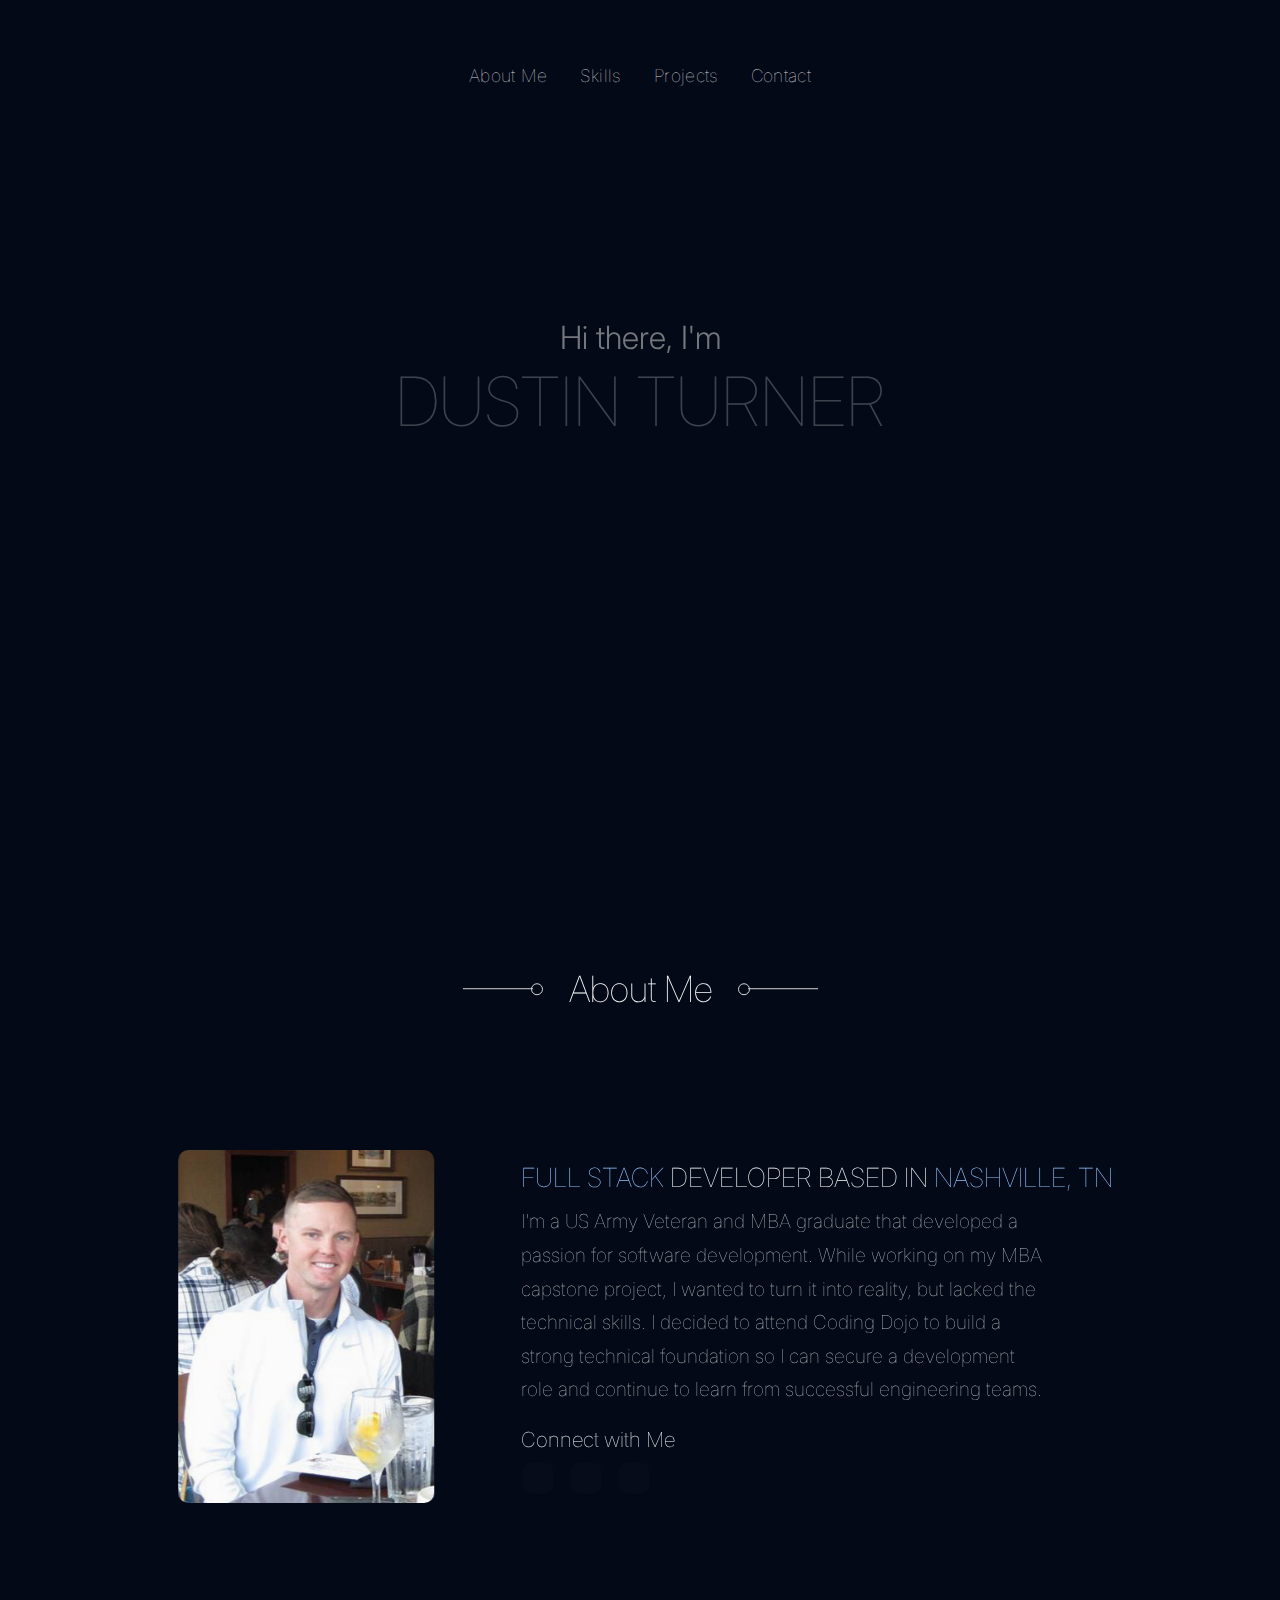
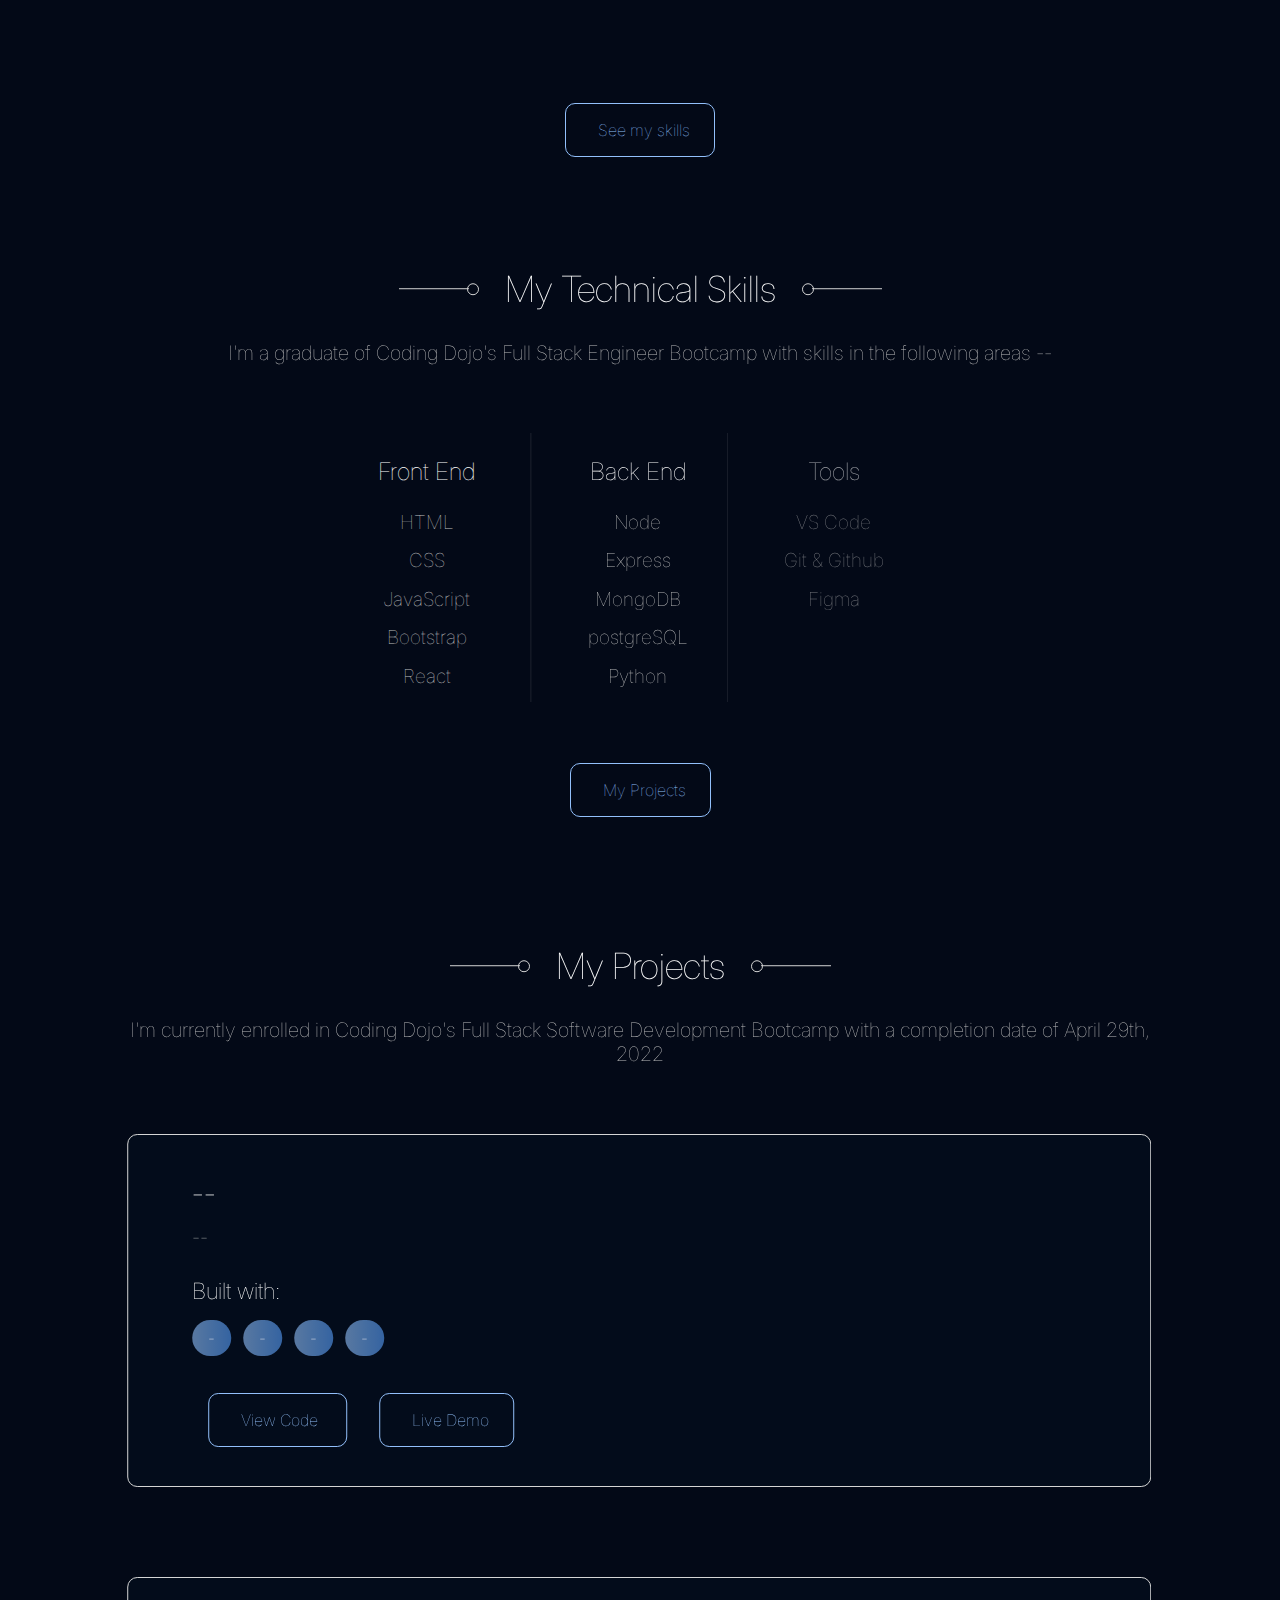
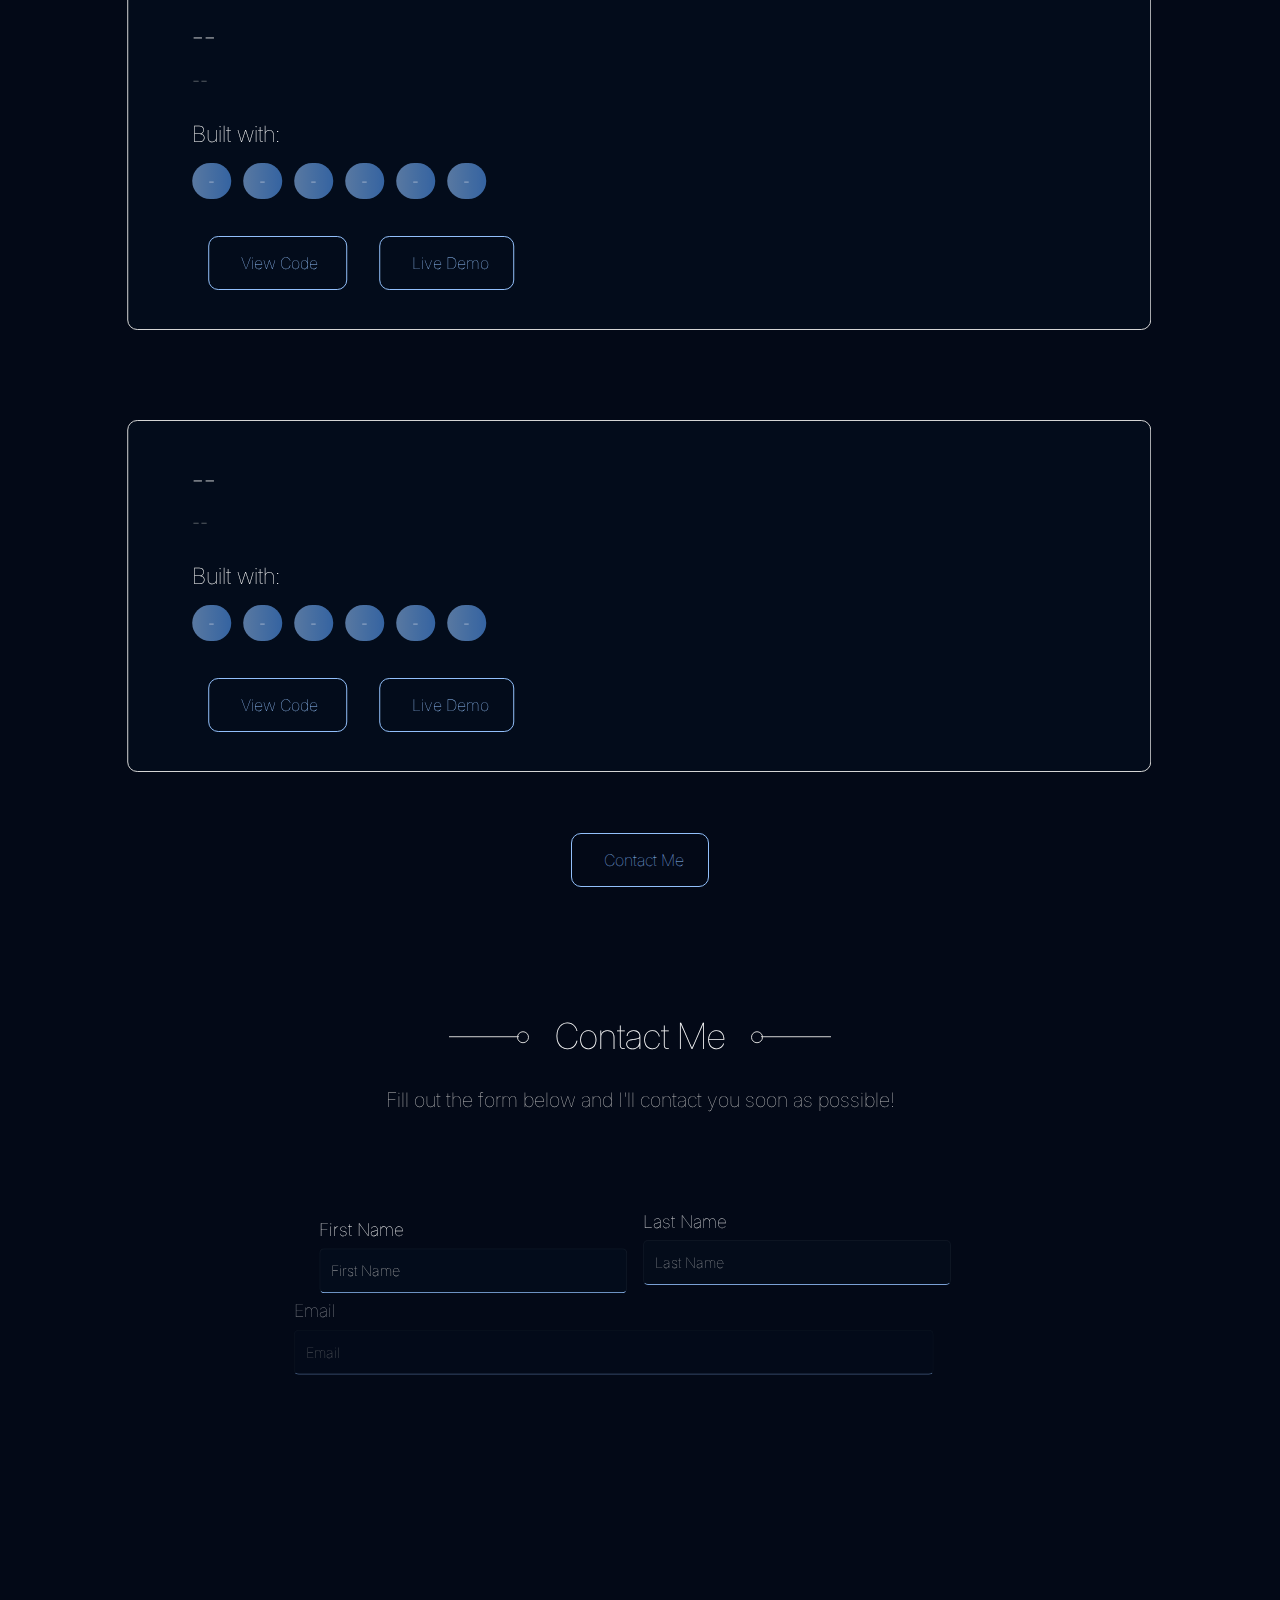
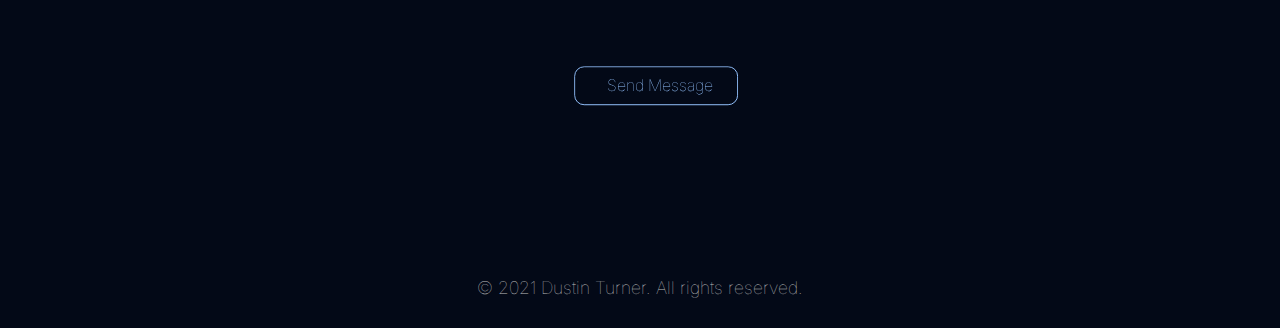
==== commit f29cfd3a: "Add files via upload" ====
--- a/index.html
+++ b/index.html
@@ -343,7 +343,7 @@
 
         <p class="smaller-text fade">Fill out the form below and I'll contact you soon as possible!</p>
 
-        <form action="https://formspree.io/moqvbrrl" method="POST" class="contact-form">
+        <form action="https://formspree.io/f/myyoyogw" method="POST" class="contact-form">
             <div class="alert" id="formAlert">
                 <p class="alert-text">Please fill in all fields.</p>
                 <i class="fas fa-times close-icon"></i>
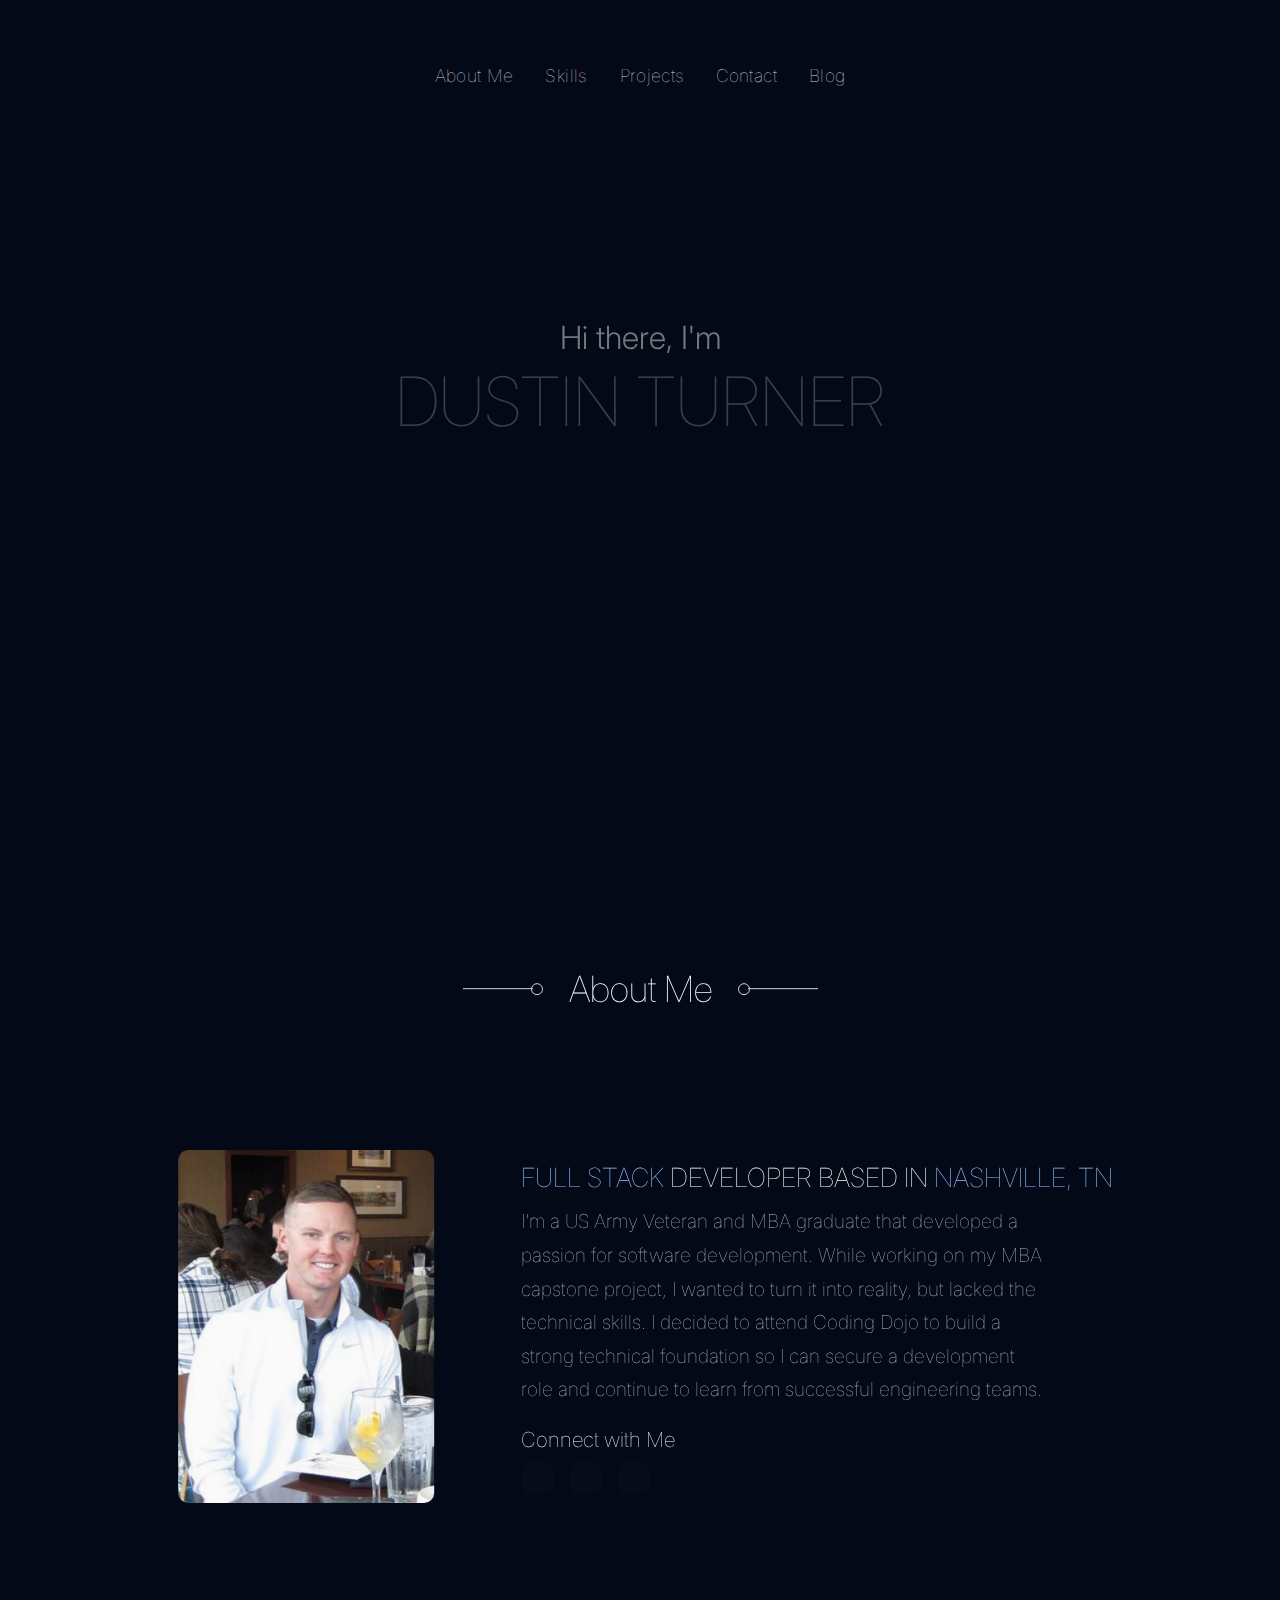
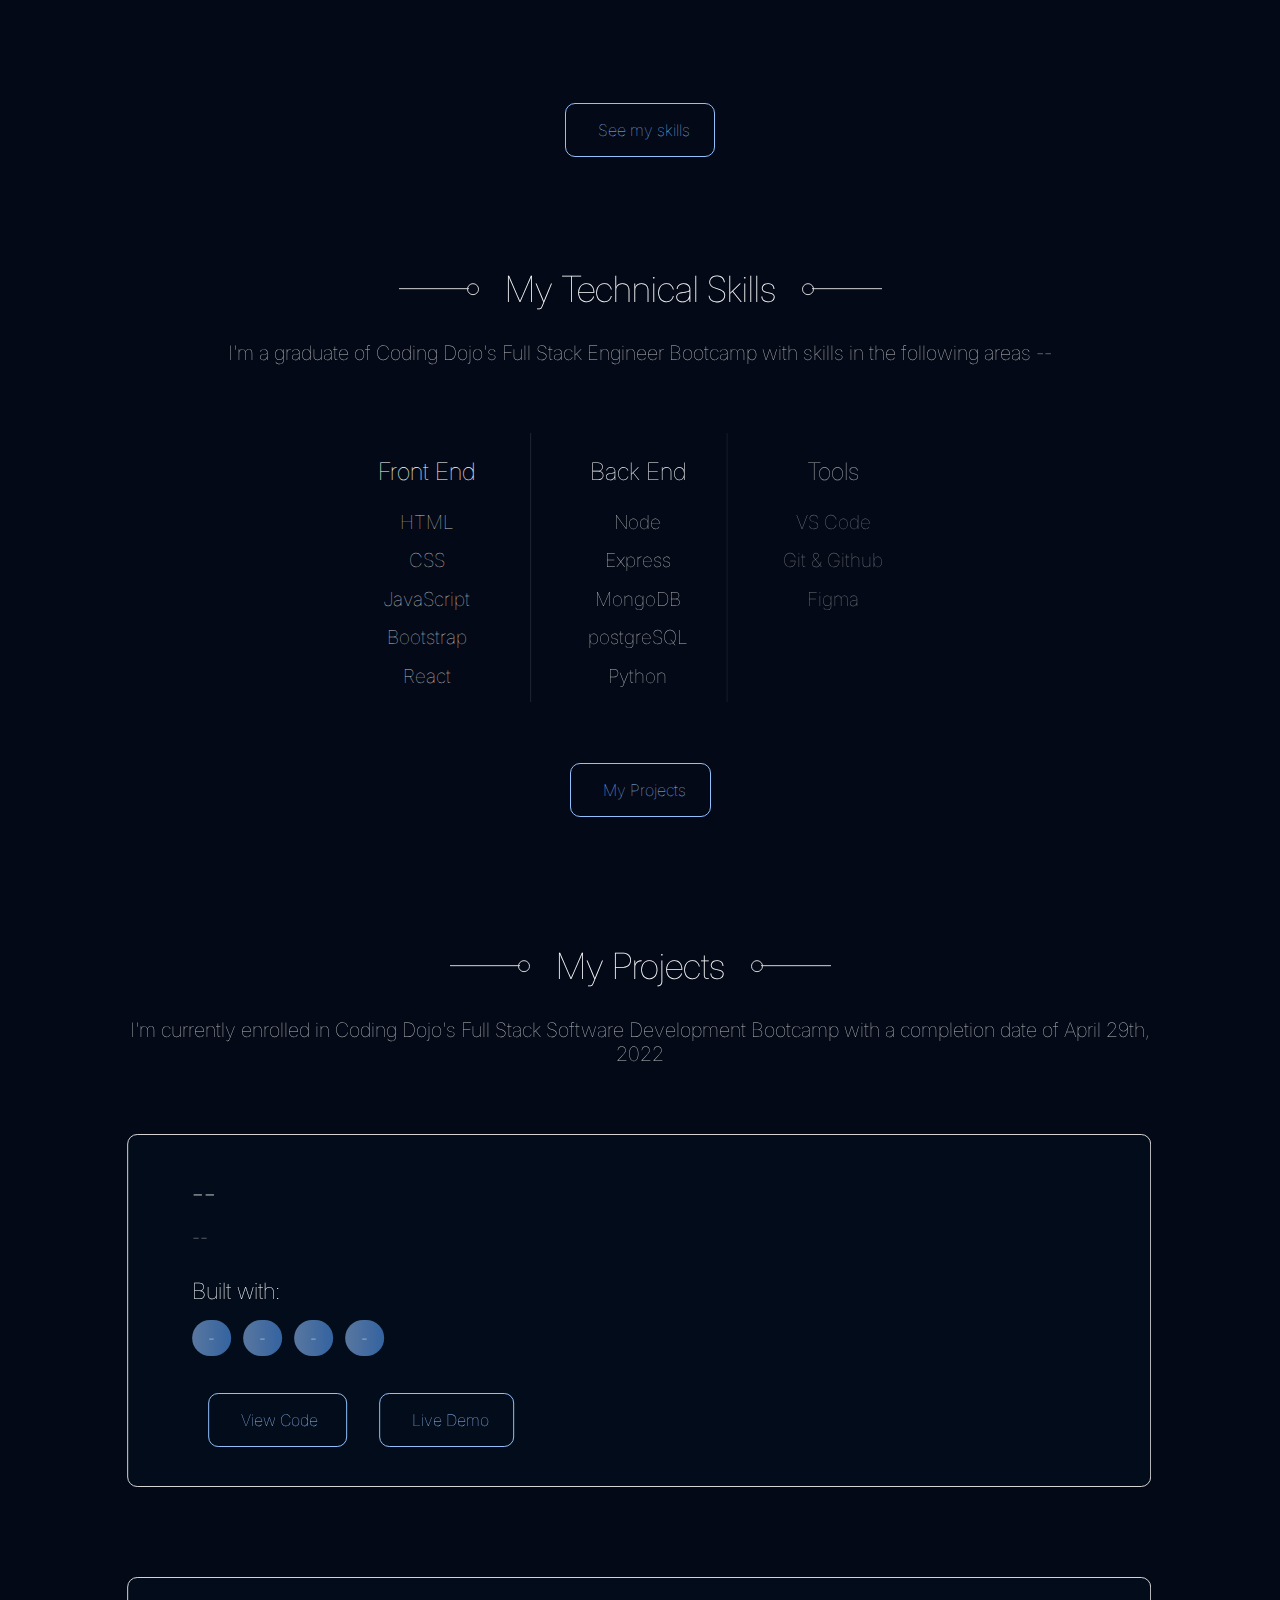
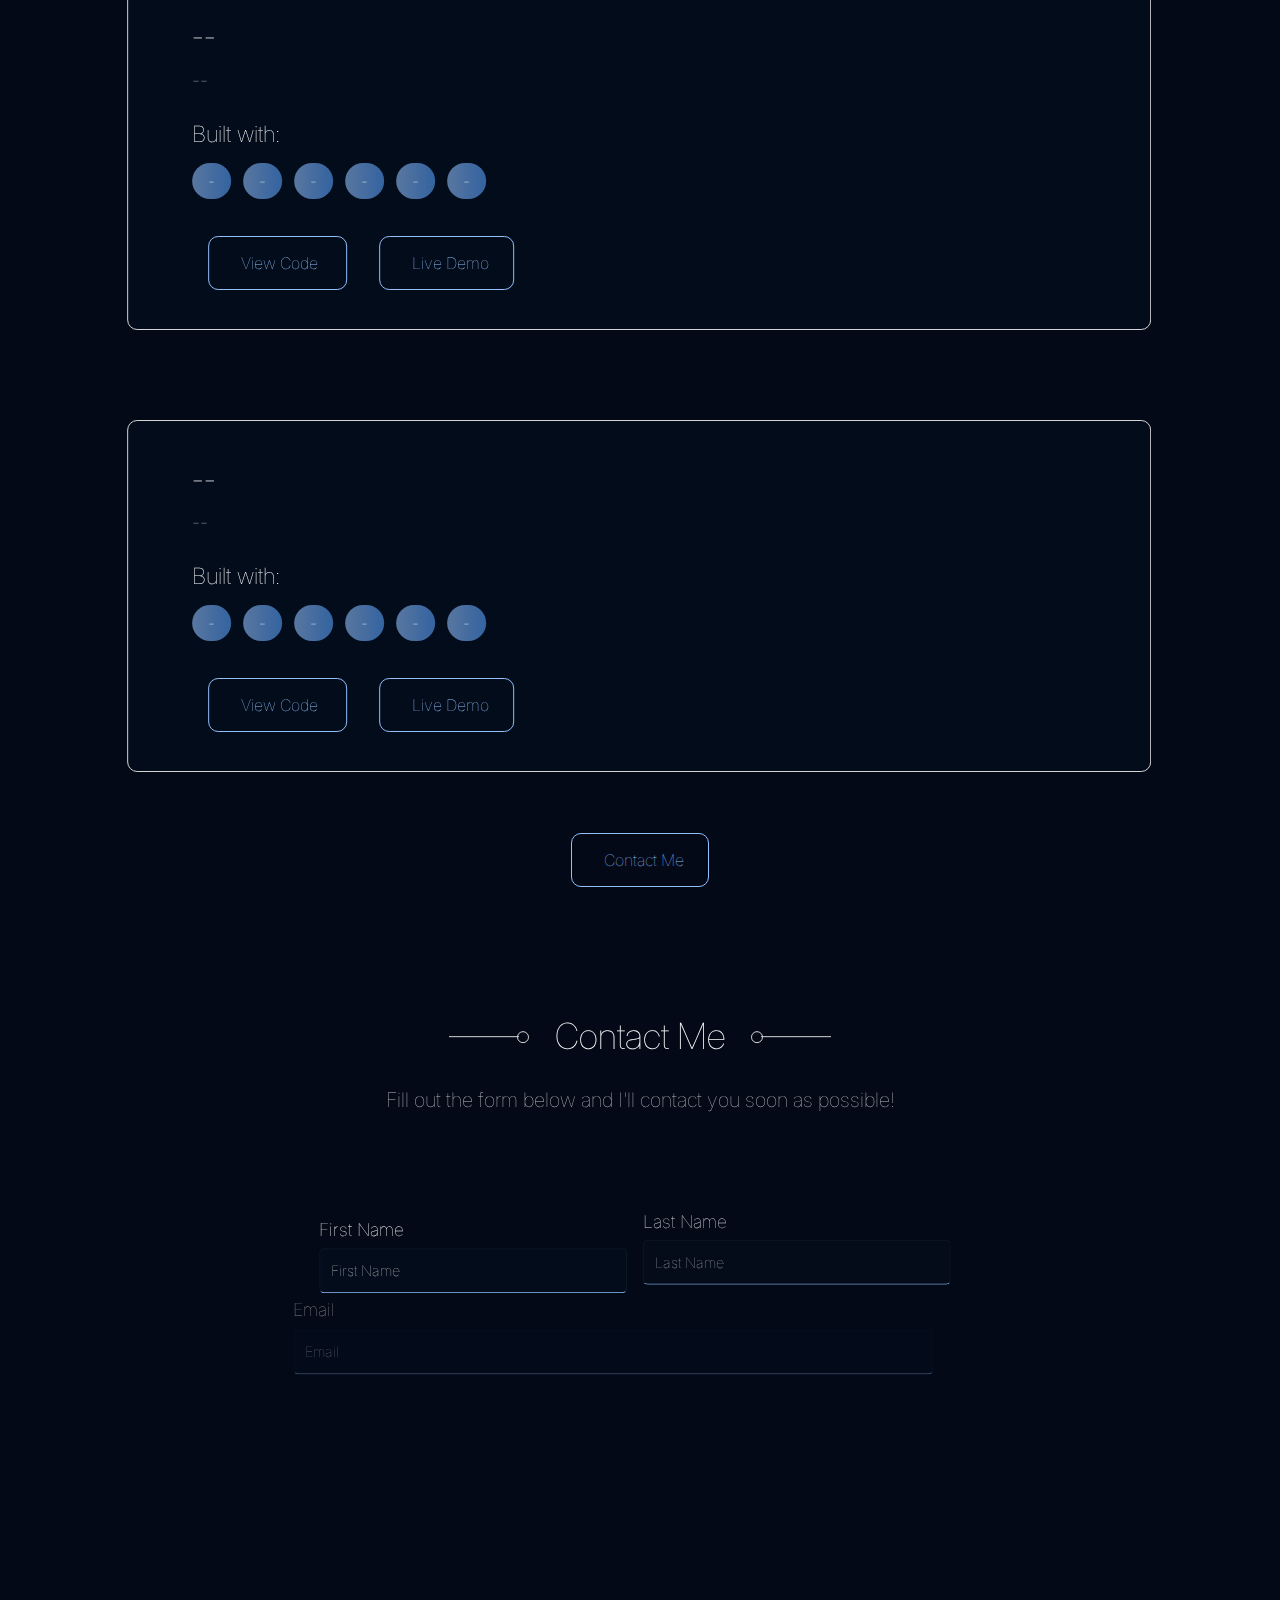
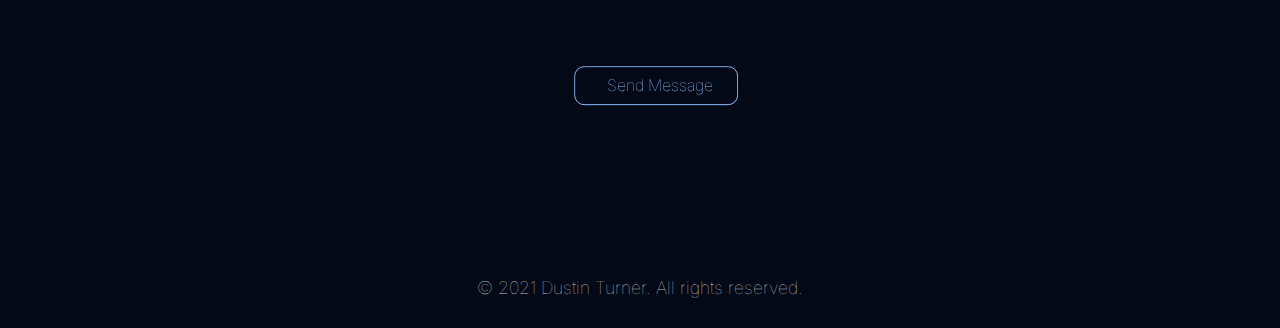
==== commit 1e88b467: "Add files via upload" ====
--- a/index.html
+++ b/index.html
@@ -66,6 +66,10 @@
                 
                 <li class="nav-item">
                     <a href="#contact" class="nav-link">Contact</a>
+                </li>
+
+                <li class="nav-item">
+                    <a href="#contact" class="nav-link">Blog</a>
                 </li>
             </ul>
         </nav>
@@ -103,7 +107,7 @@
         <div class="about-grid">
 
             <div class="img-container">
-                <img src="/assets/images/backgrounds/about_picture.png" alt="Dustin Turner Image" class="about-img">
+                <img src="/assets/images/backgrounds/about_picture.png" alt="Dustin Turner About Image" class="about-img">
             </div>
 
             <div class="content">
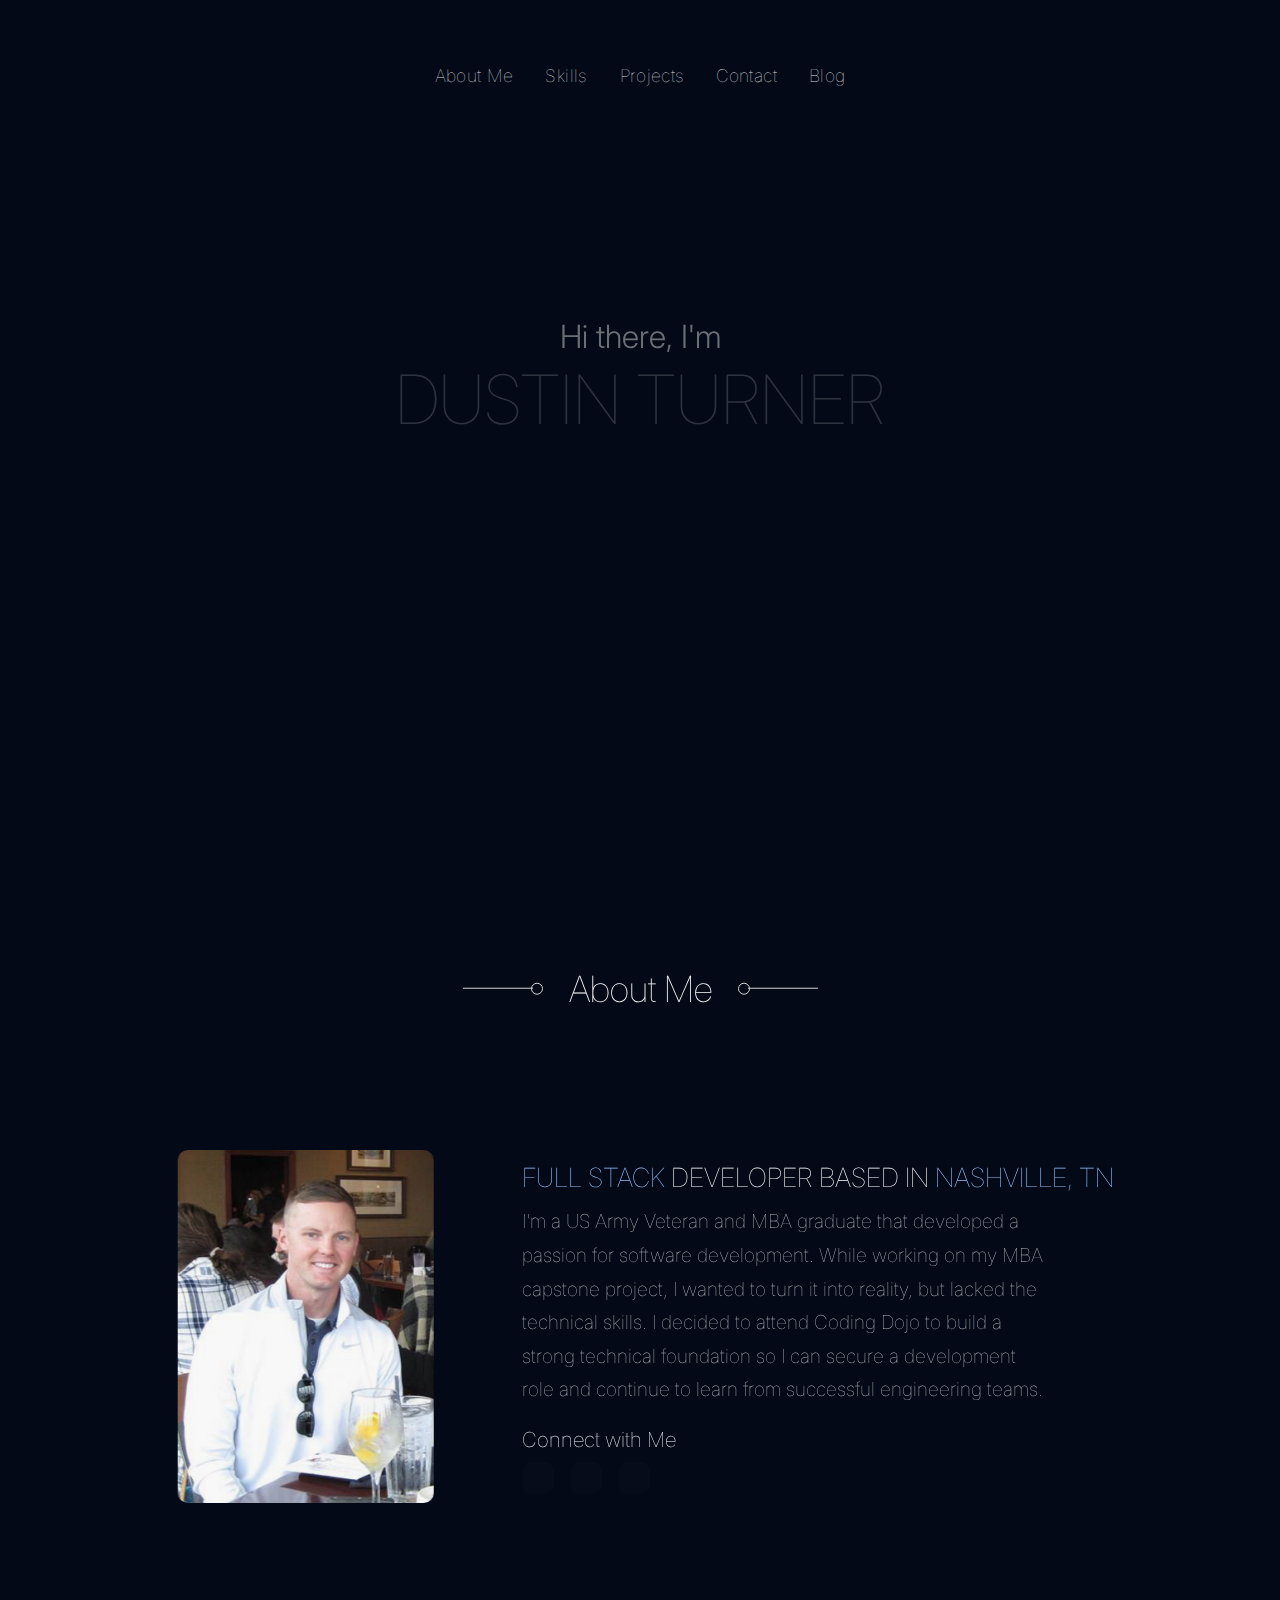
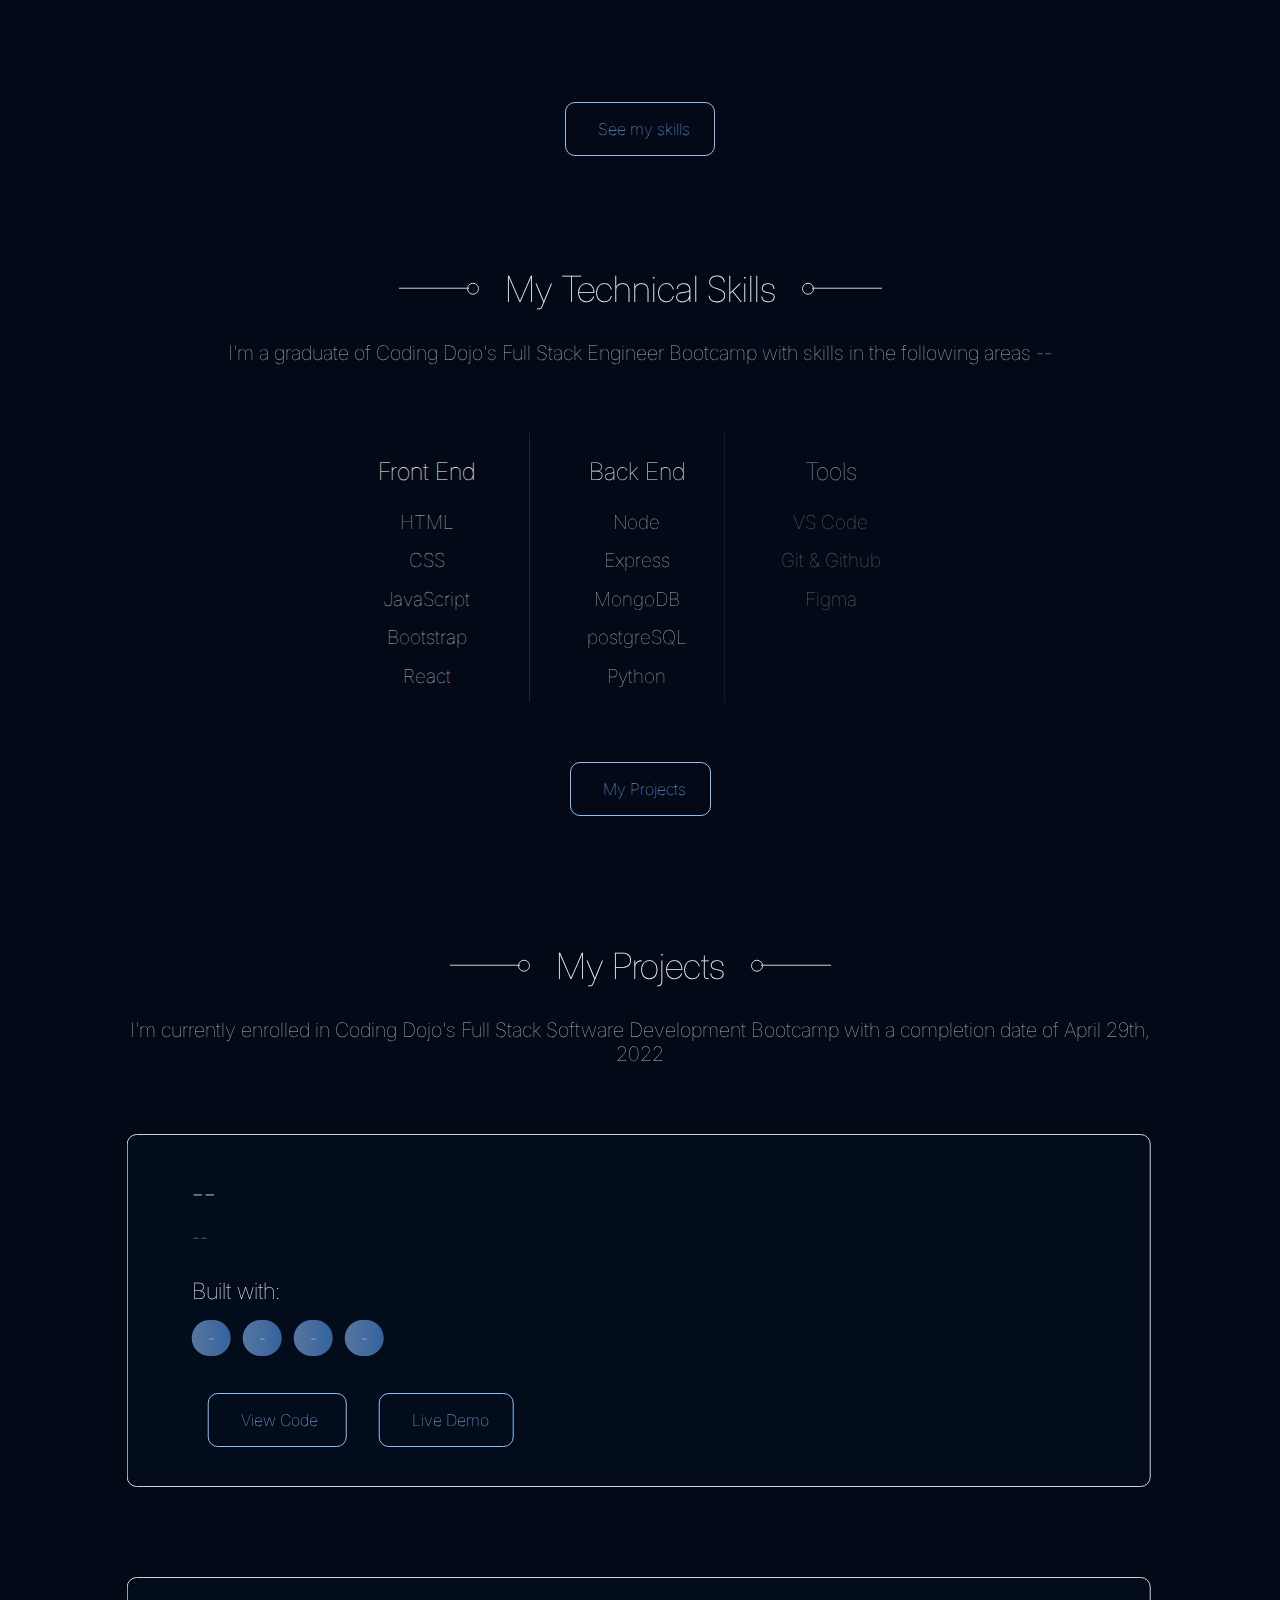
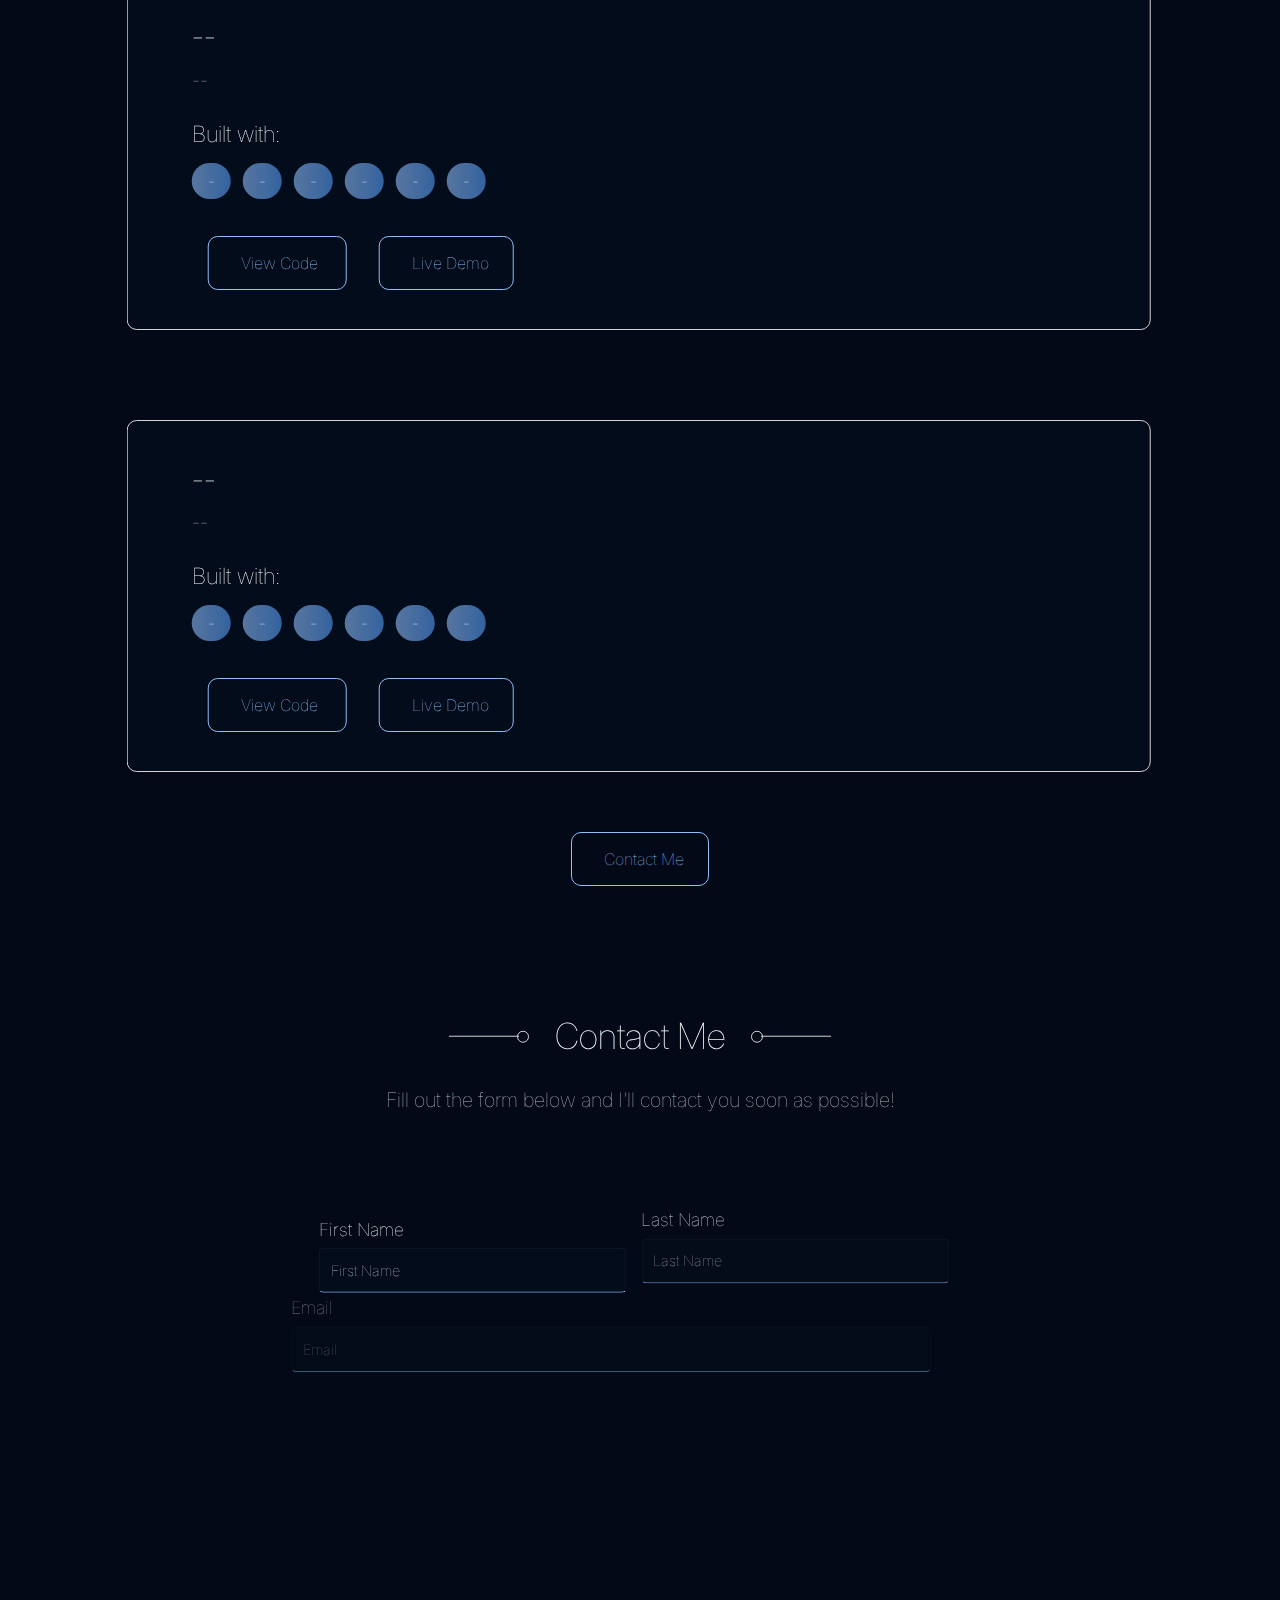
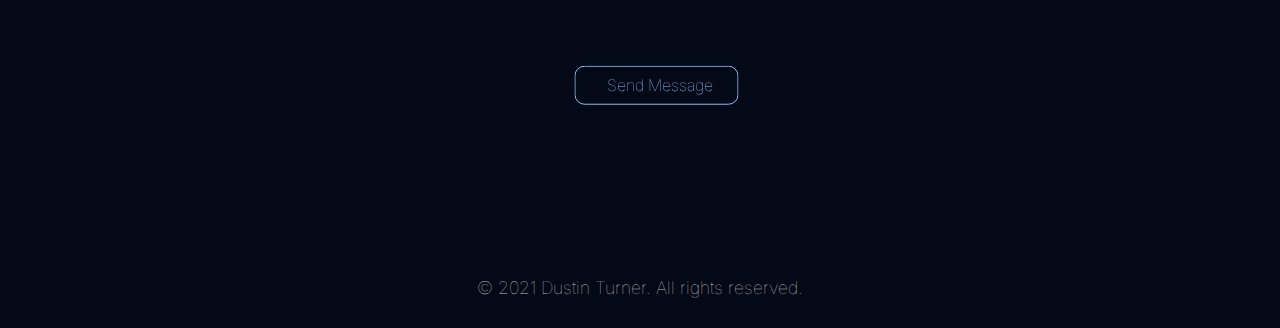
==== commit f1b03442: "Add files via upload" ====
--- a/index.html
+++ b/index.html
@@ -122,7 +122,7 @@
 
                 <div class="socials-list">
 
-                    <a href="https://www.linkedin.com/in/dustin-turner/" class="social-icon-container" target="_blank">
+                    <a href="https://www.linkedin.com/in/dustin-turner/" class="social-icon-container" target="_blank" >
                         <i class="fab fa-linkedin icon"></i>
                     </a>
 
--- a/main.css
+++ b/main.css
@@ -956,6 +956,15 @@
   opacity: .5;
 }
 
+/* Blog Article Page Layout */
+
+/* Header/Blog Title */
+
+
+
+
+
+
 @media screen and (max-width: 1348px) {
   #contact .contact-form {
     width: 50vw;
@@ -998,4 +1007,3 @@
   font-weight: 100;
   color: #BFBFBF;
 }
-/*# sourceMappingURL=main.css.map */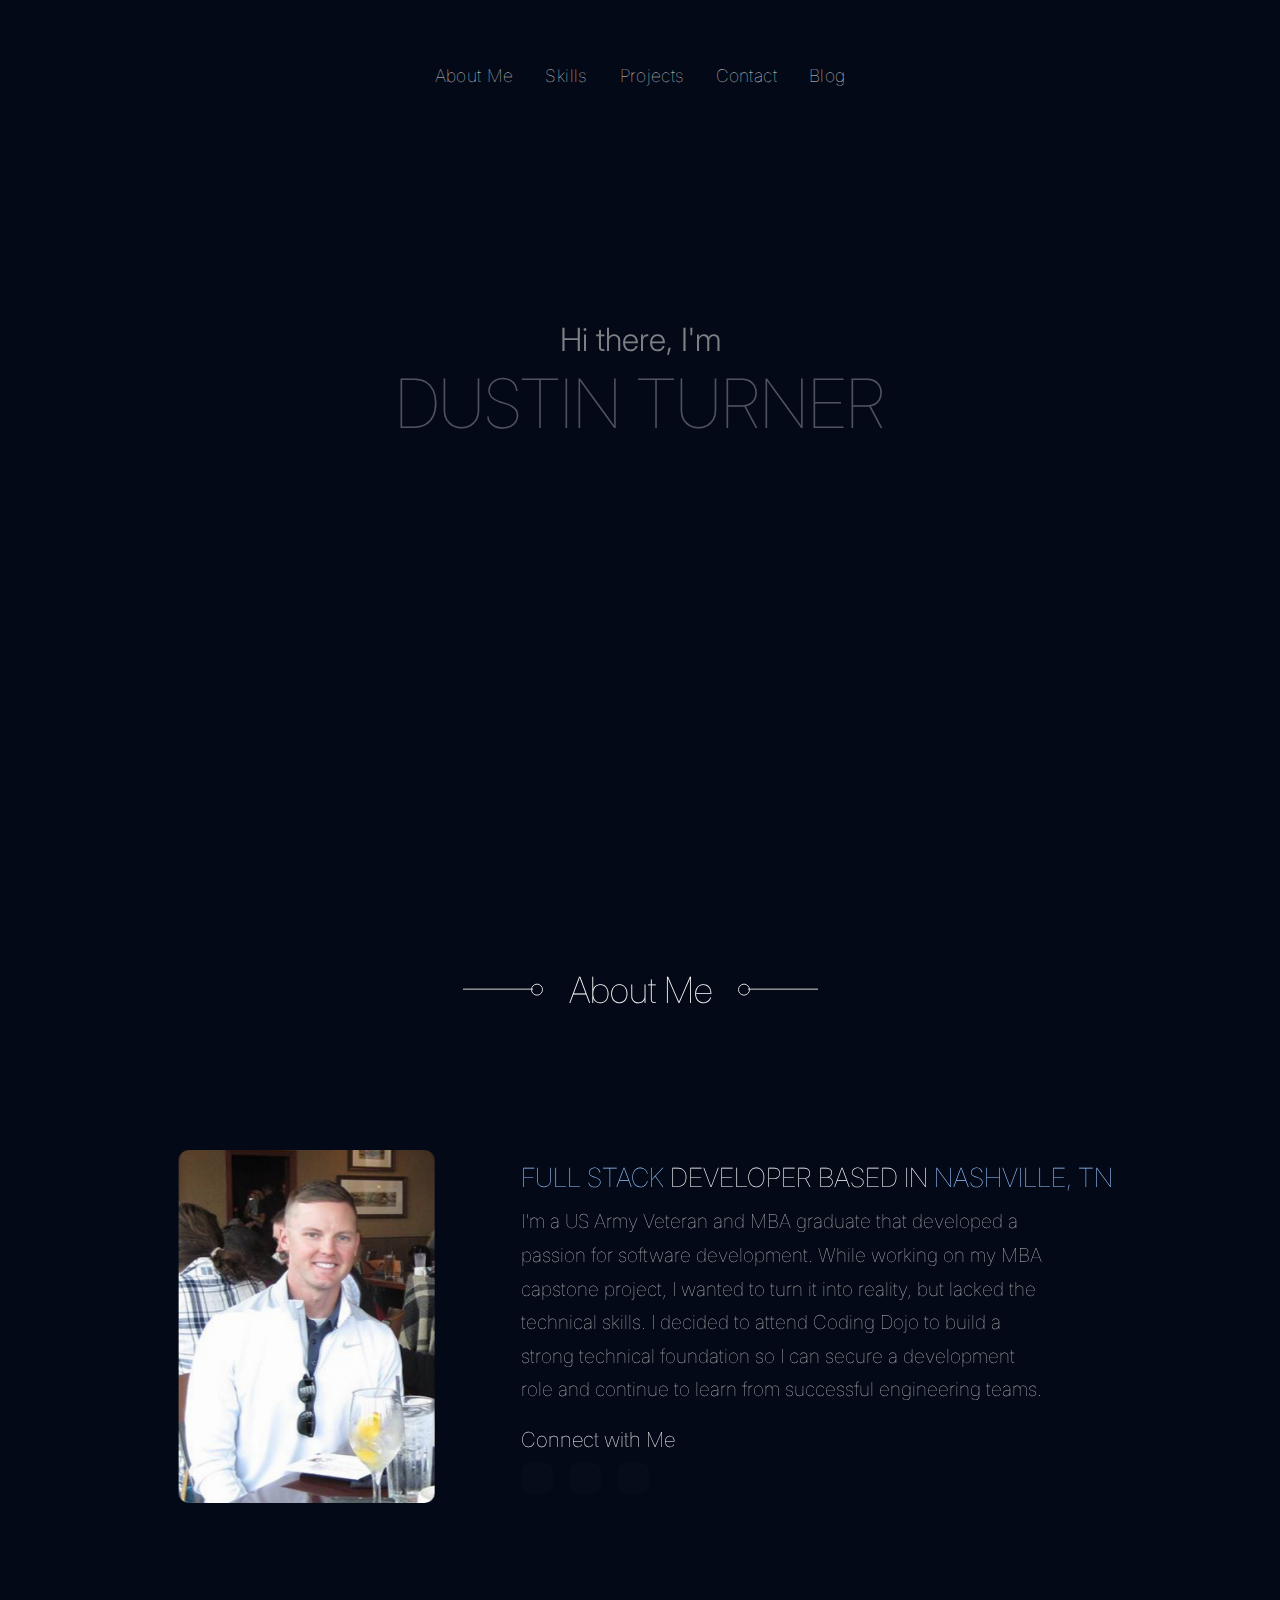
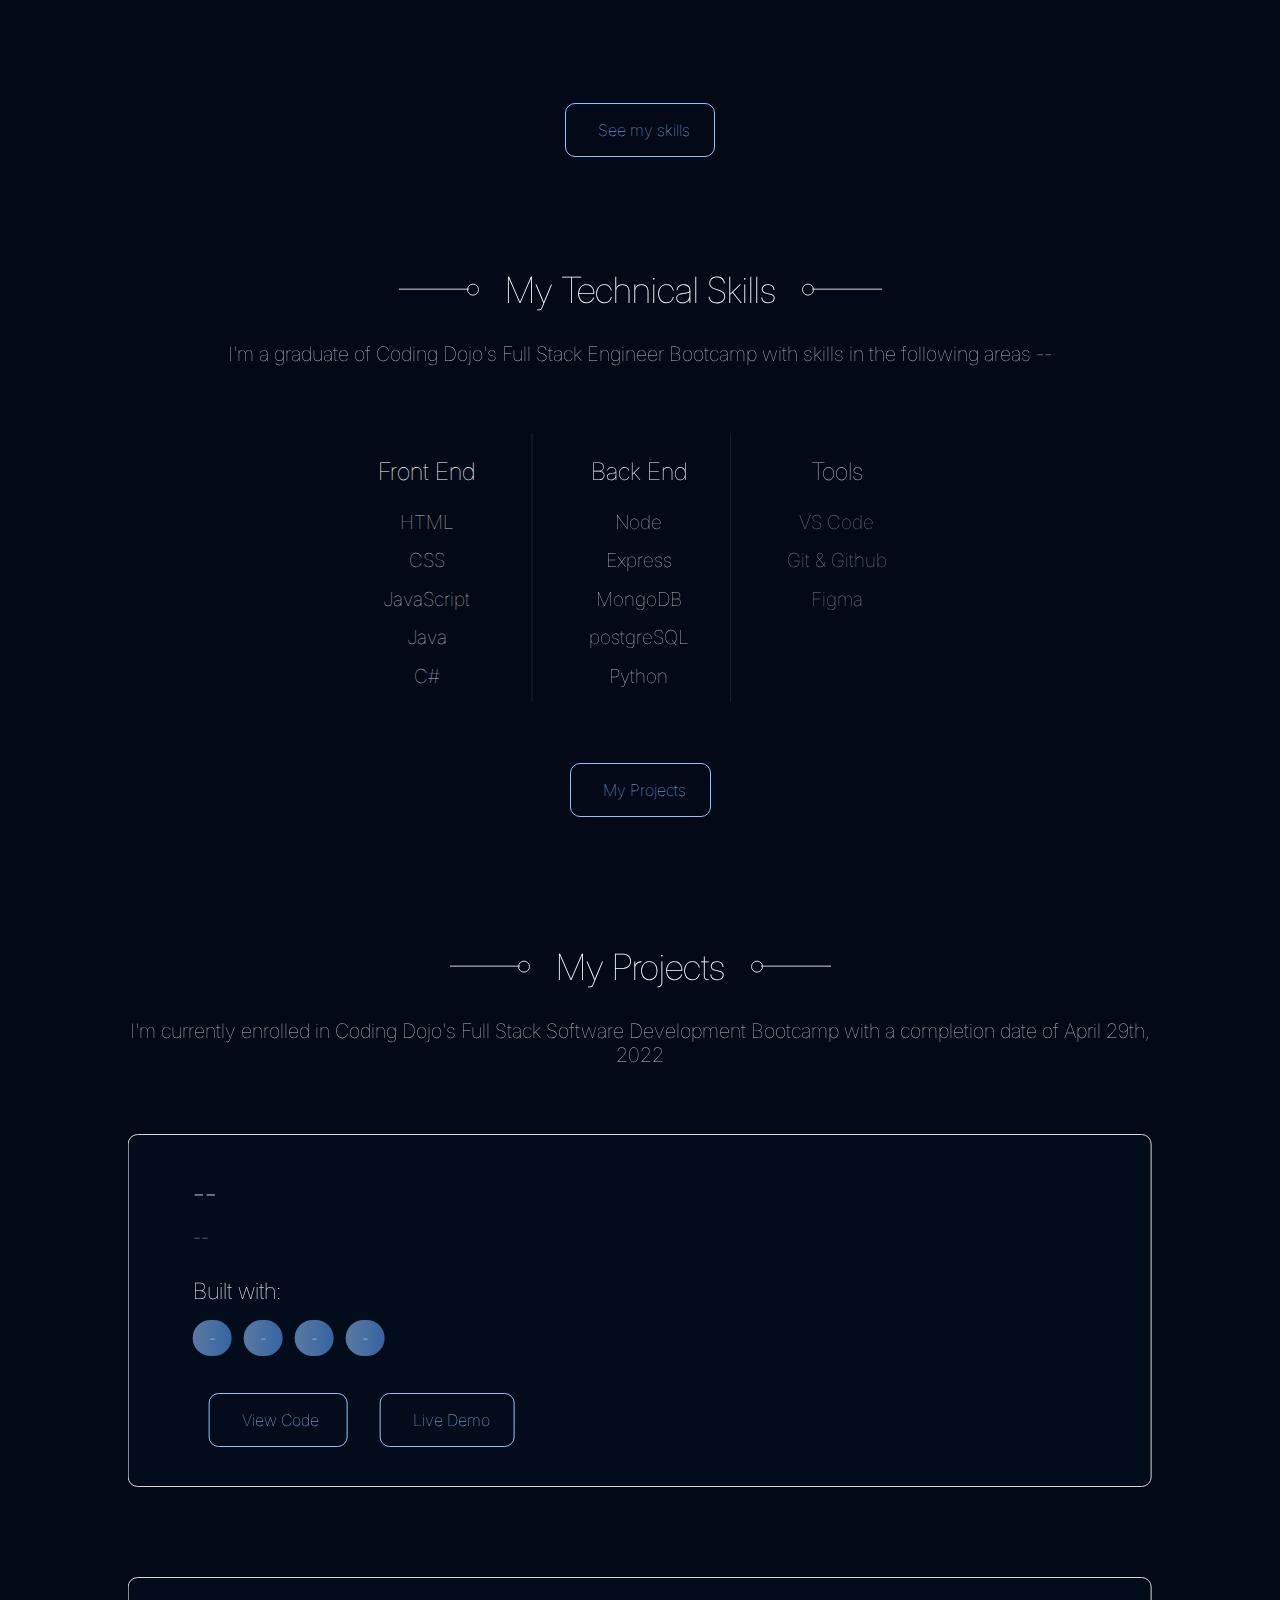
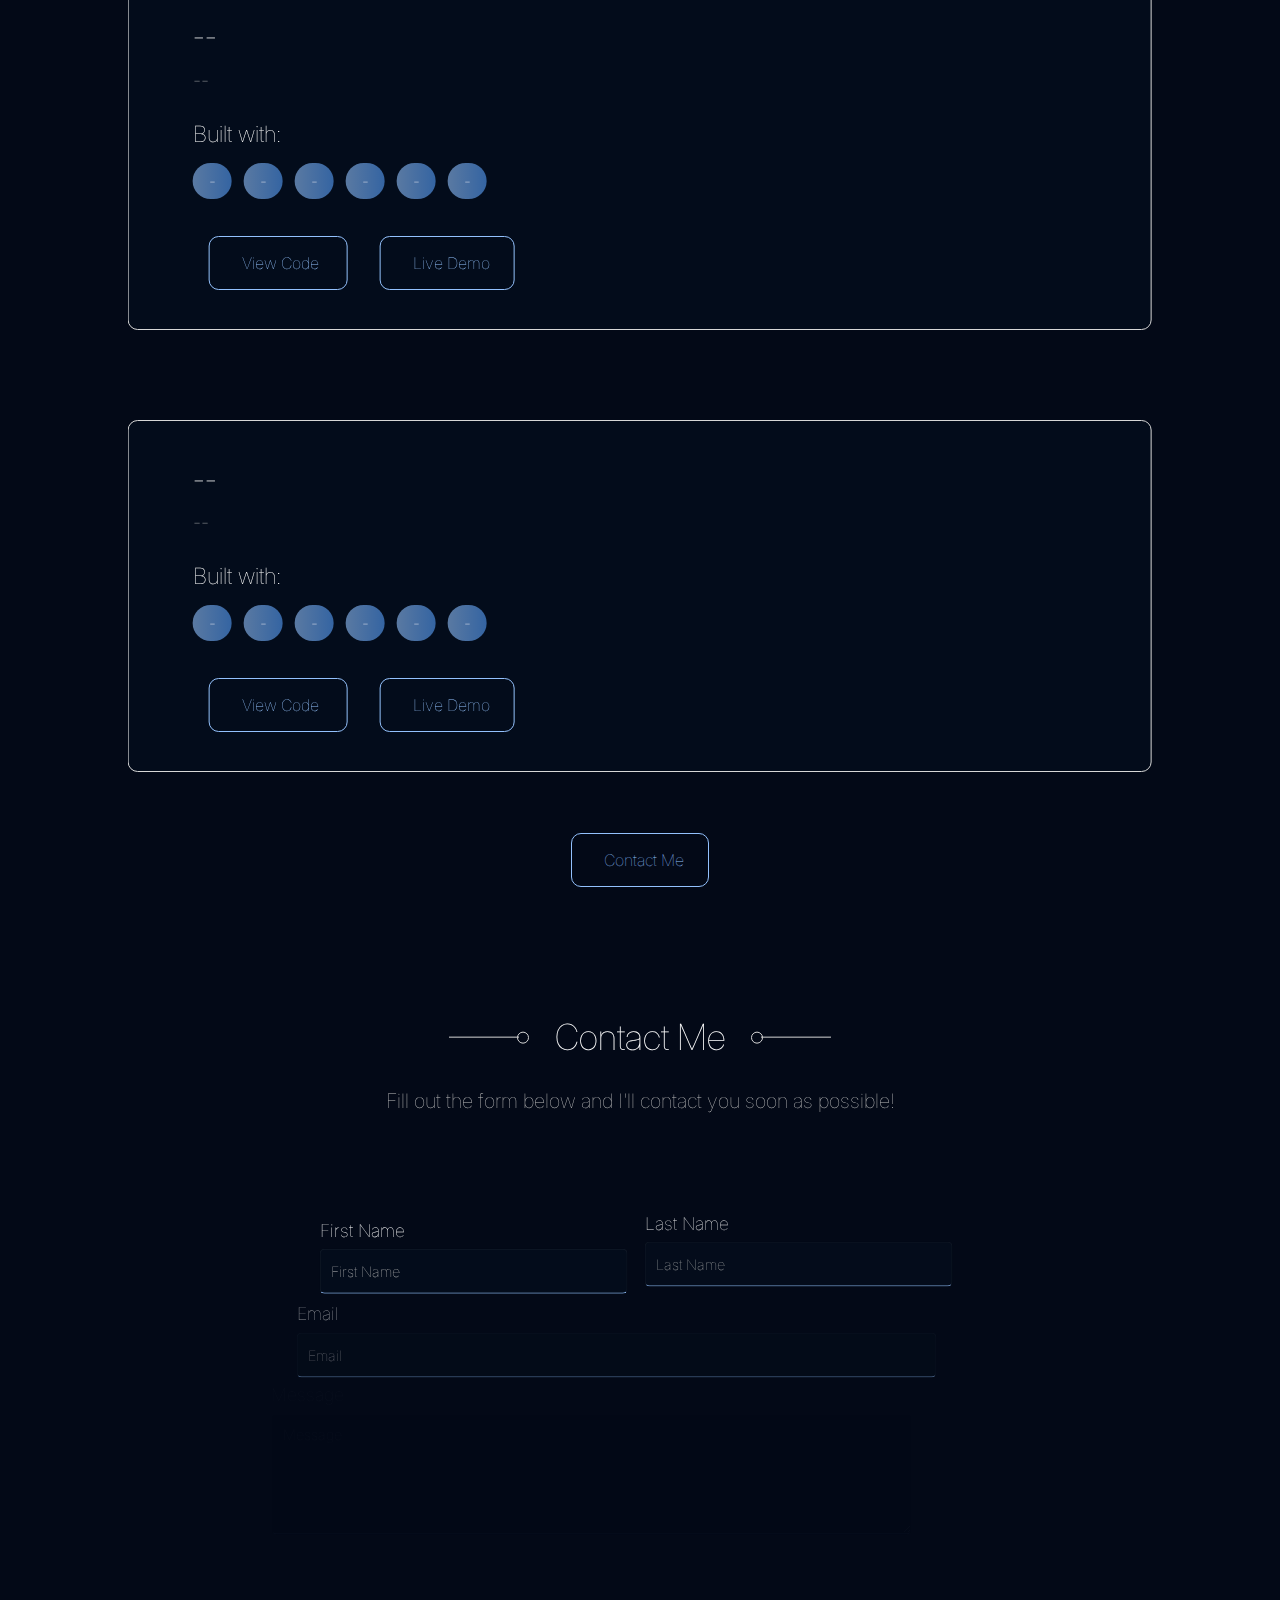
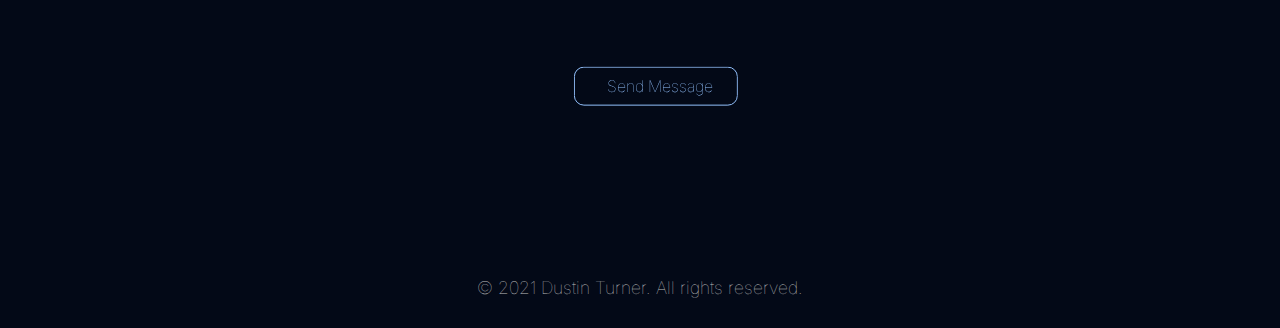
==== commit ffa1604a: "Add files via upload" ====
--- a/index.html
+++ b/index.html
@@ -167,8 +167,8 @@
                     <li class="skill">HTML</li>
                     <li class="skill">CSS</li>
                     <li class="skill">JavaScript</li>
-                    <li class="skill">Bootstrap</li>
-                    <li class="skill">React</li>
+                    <li class="skill">Java</li>
+                    <li class="skill">C#</li>
                 </ul>
             </div>
             <div class="skill-group">
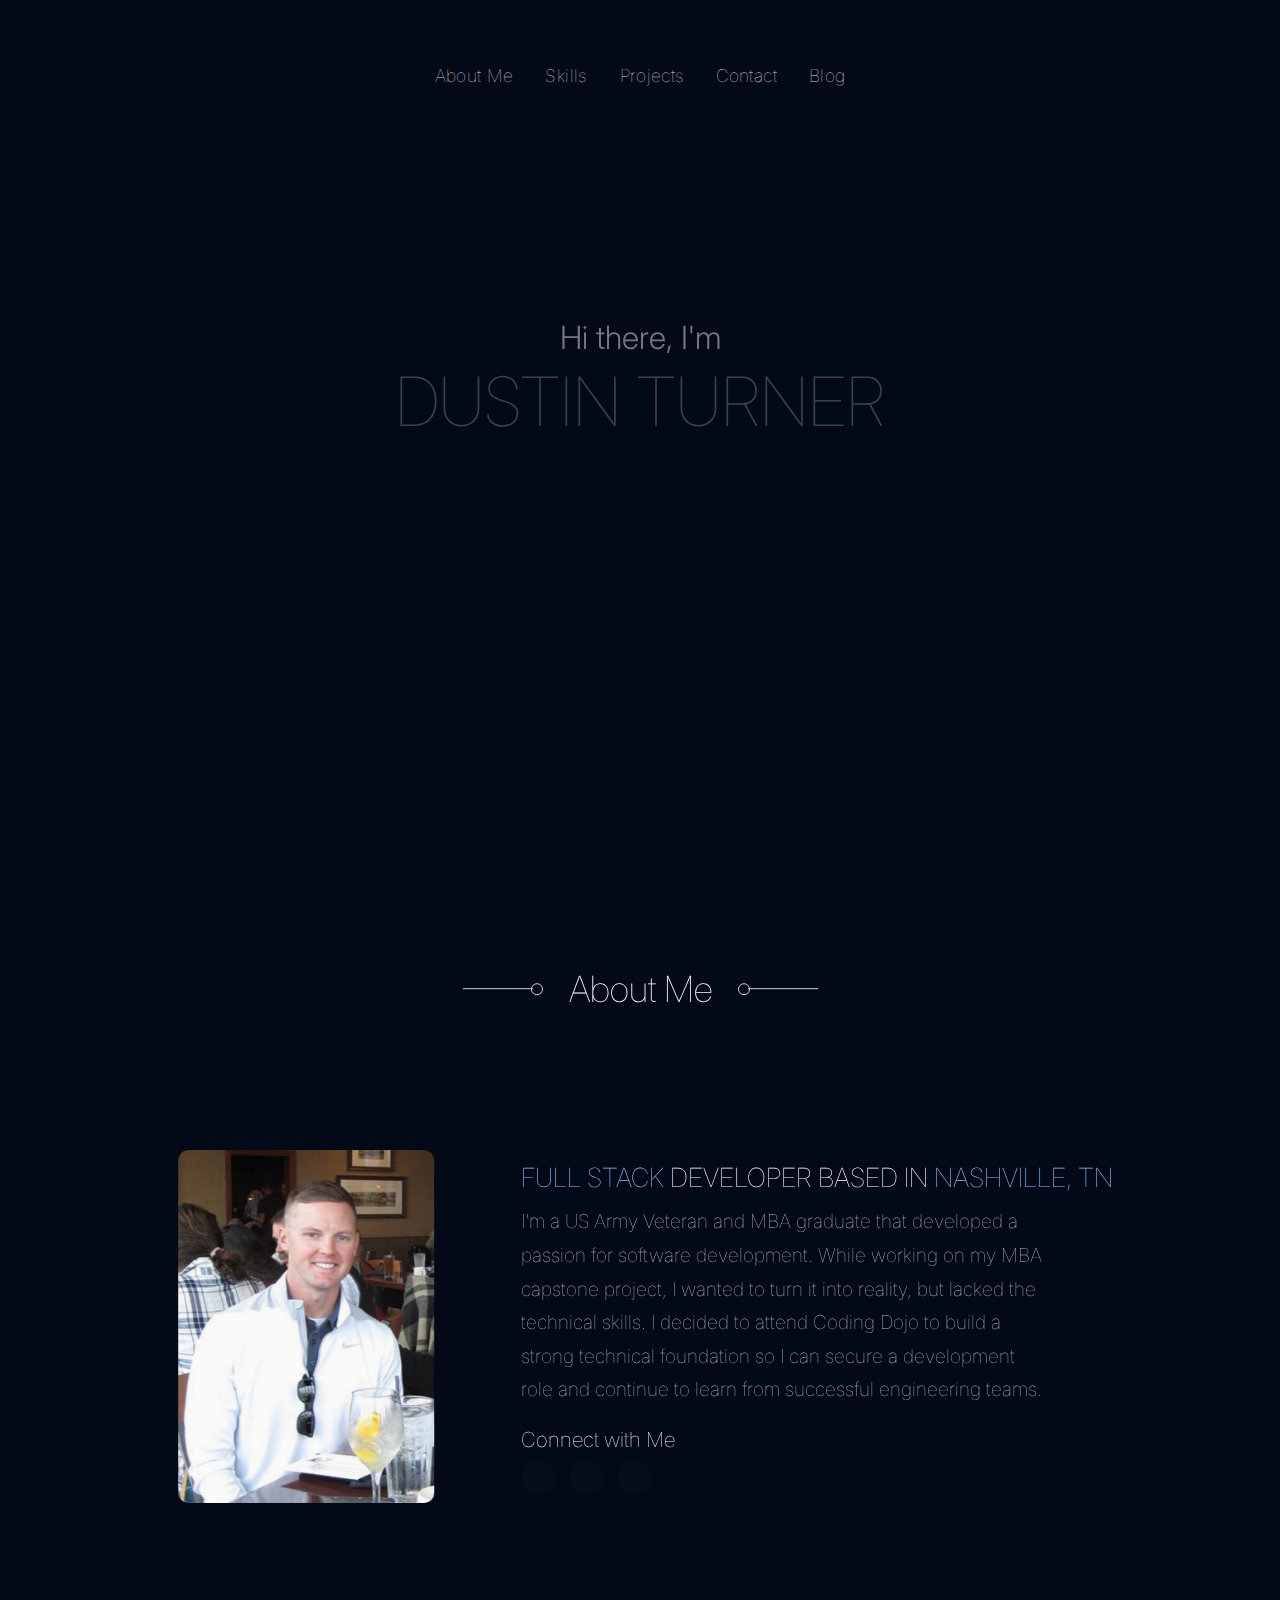
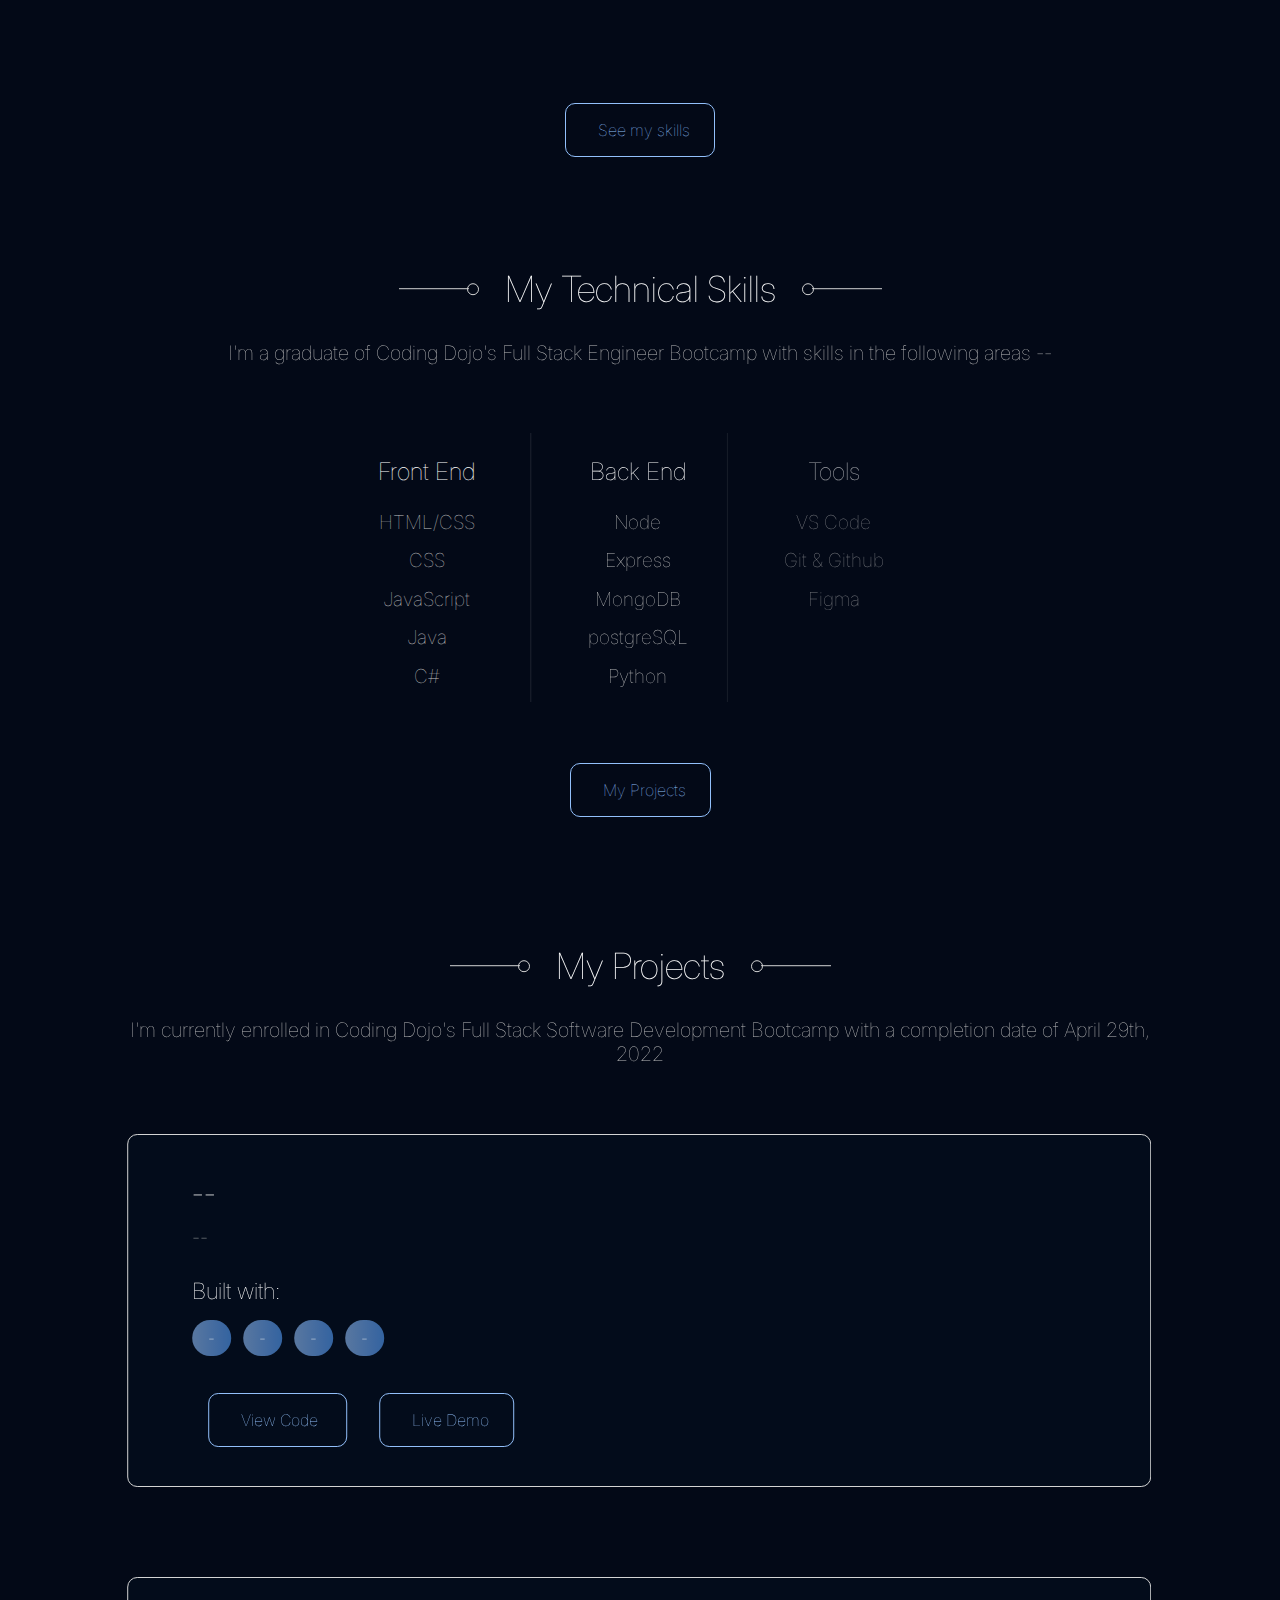
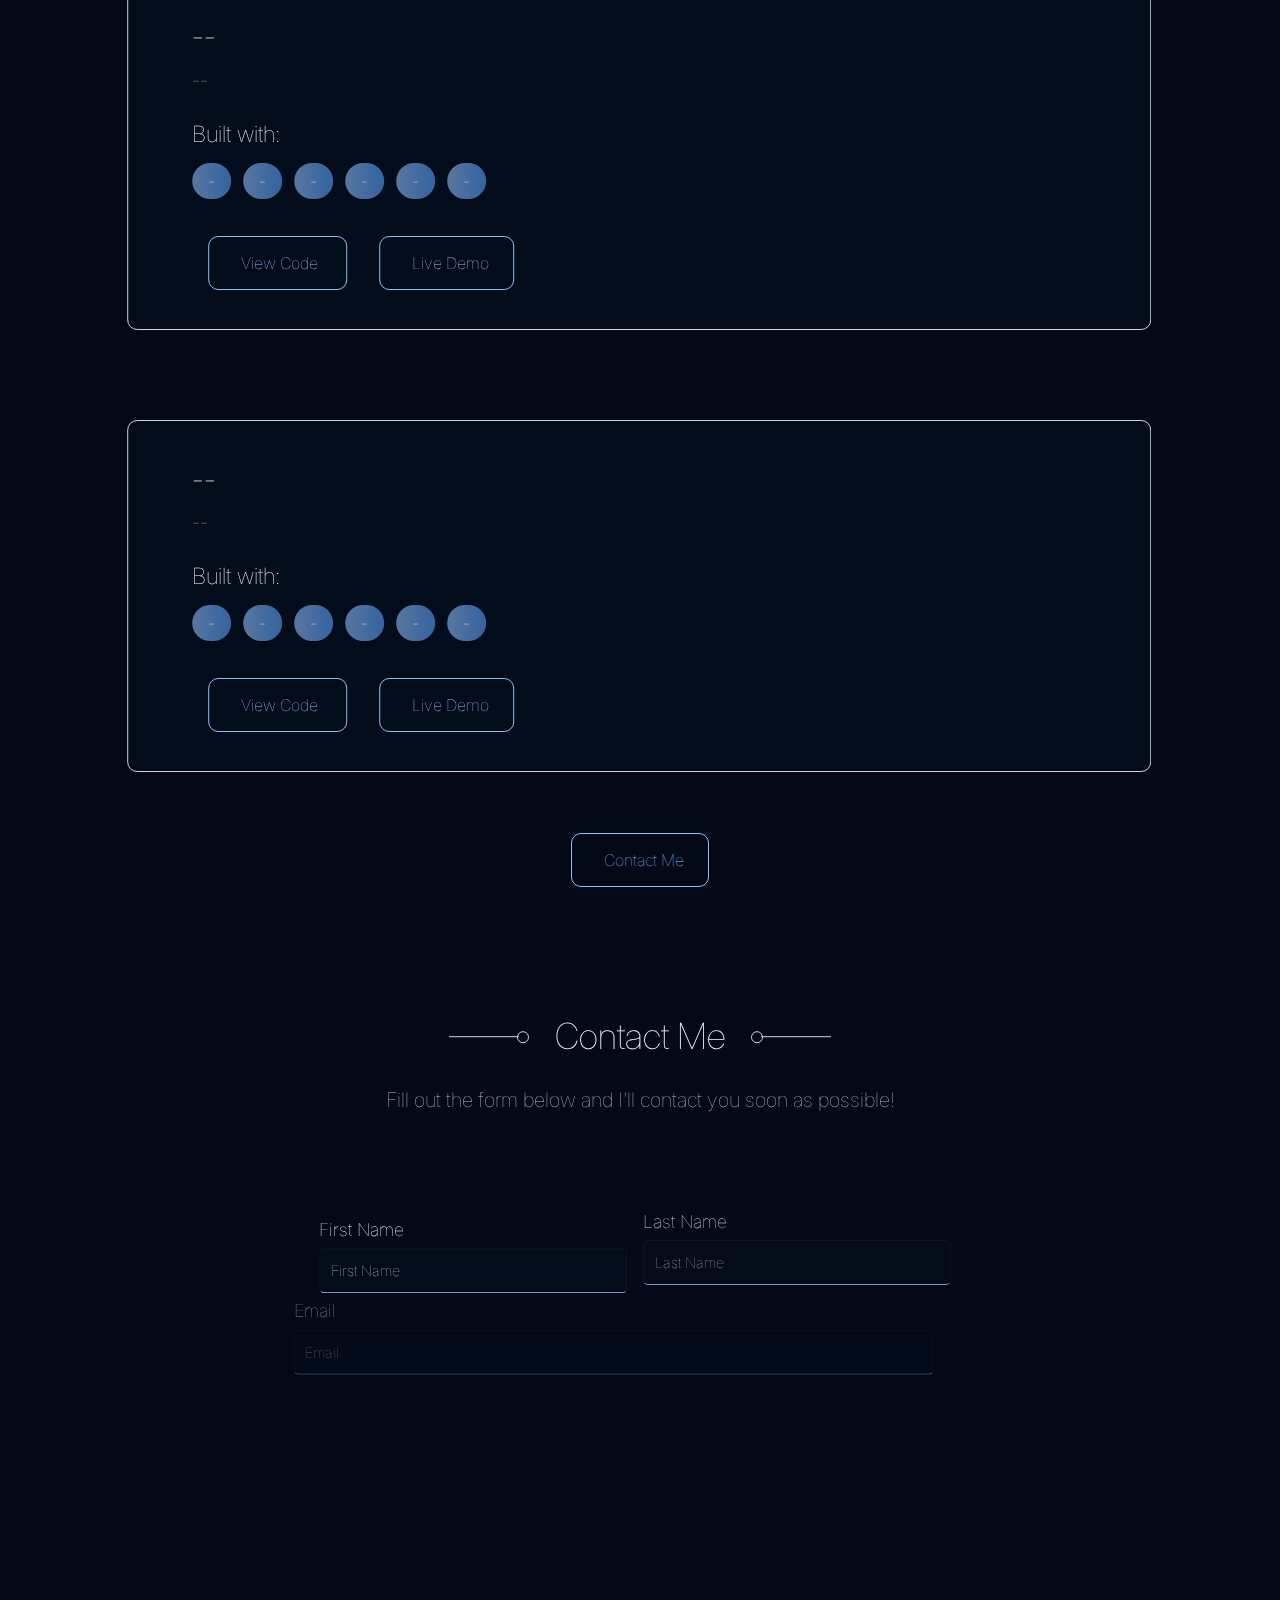
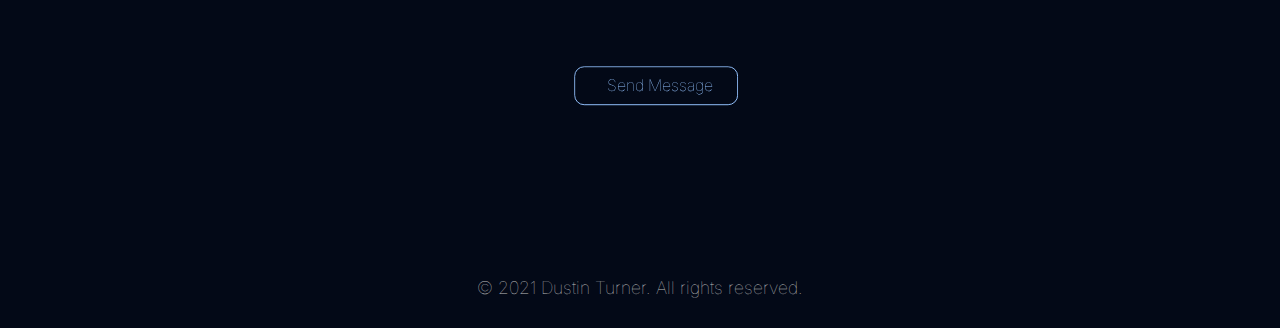
==== commit 598cf4e0: "Add files via upload" ====
--- a/index.html
+++ b/index.html
@@ -164,7 +164,7 @@
                 <i class="fas fa-laptop-code icon"></i>
                 <h5 class="skill-group-title">Front End</h5>
                 <ul class="skill-list">
-                    <li class="skill">HTML</li>
+                    <li class="skill">HTML/CSS</li>
                     <li class="skill">CSS</li>
                     <li class="skill">JavaScript</li>
                     <li class="skill">Java</li>
